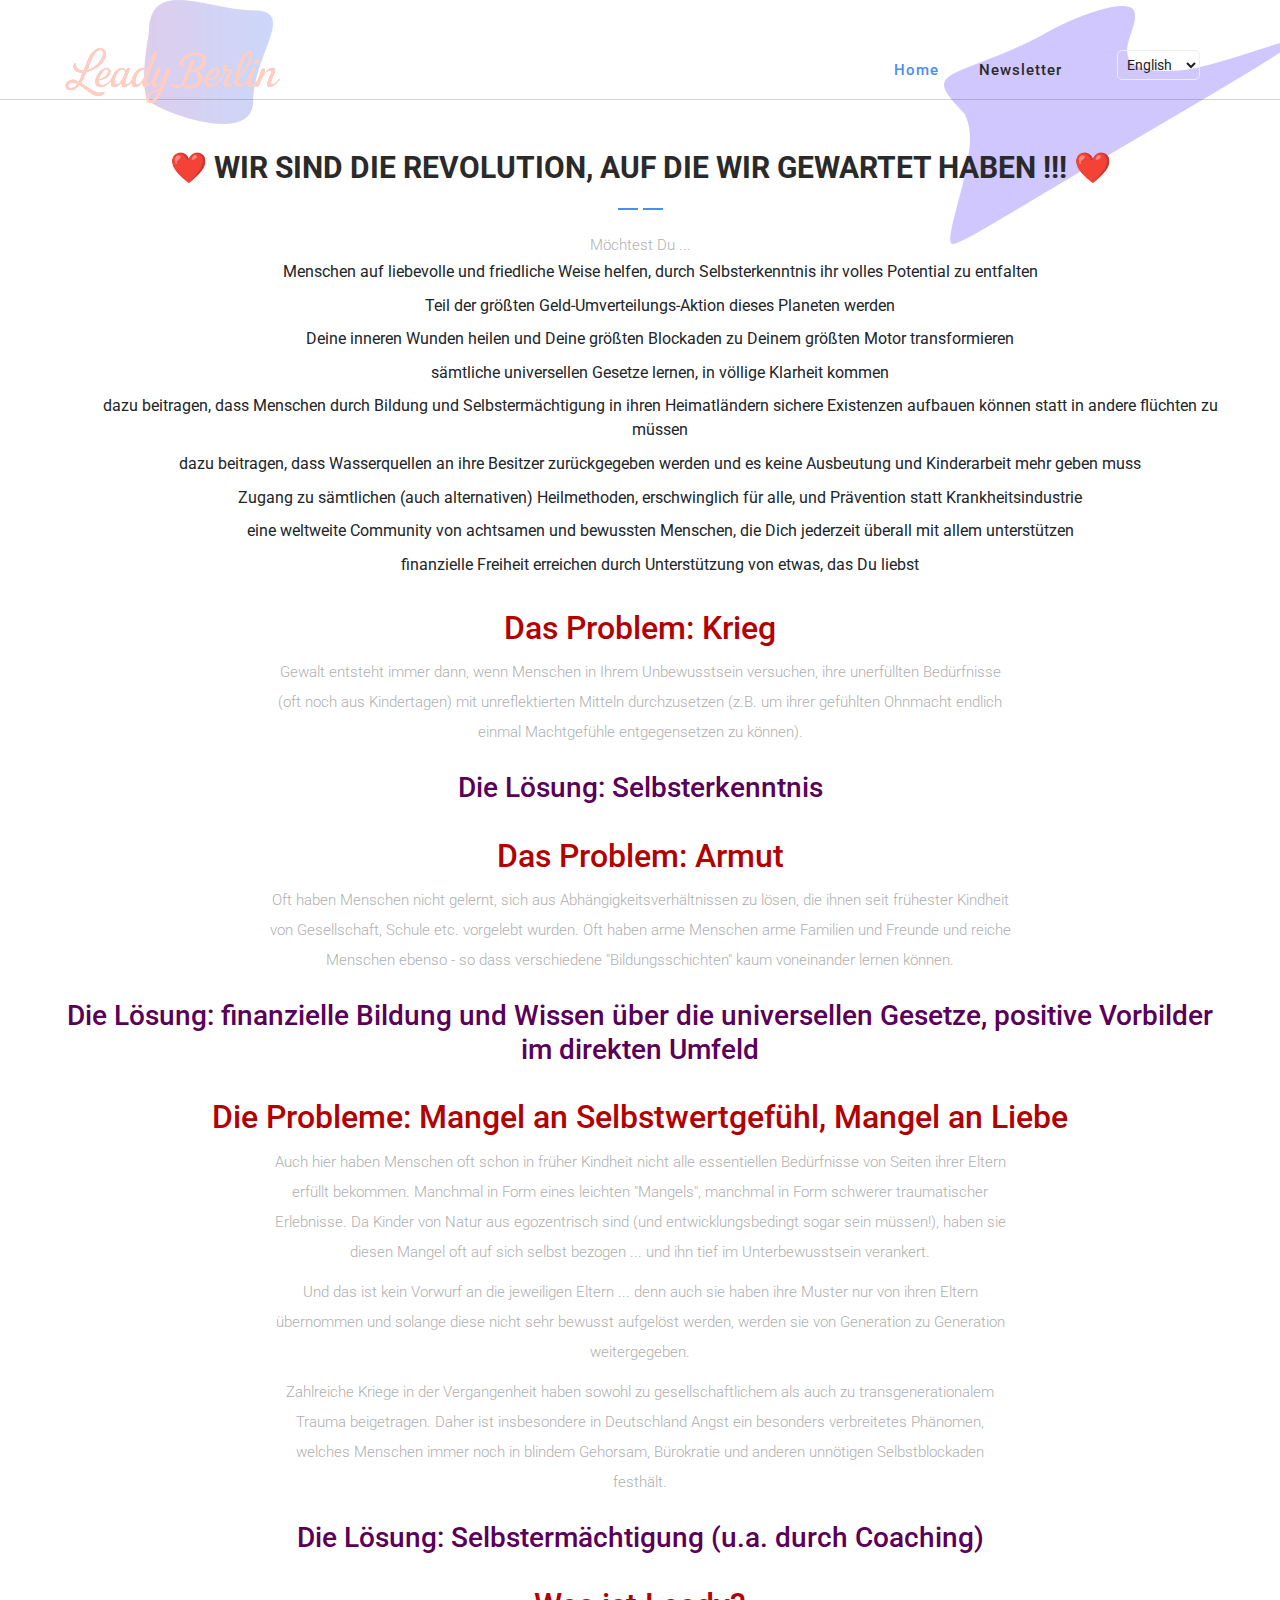
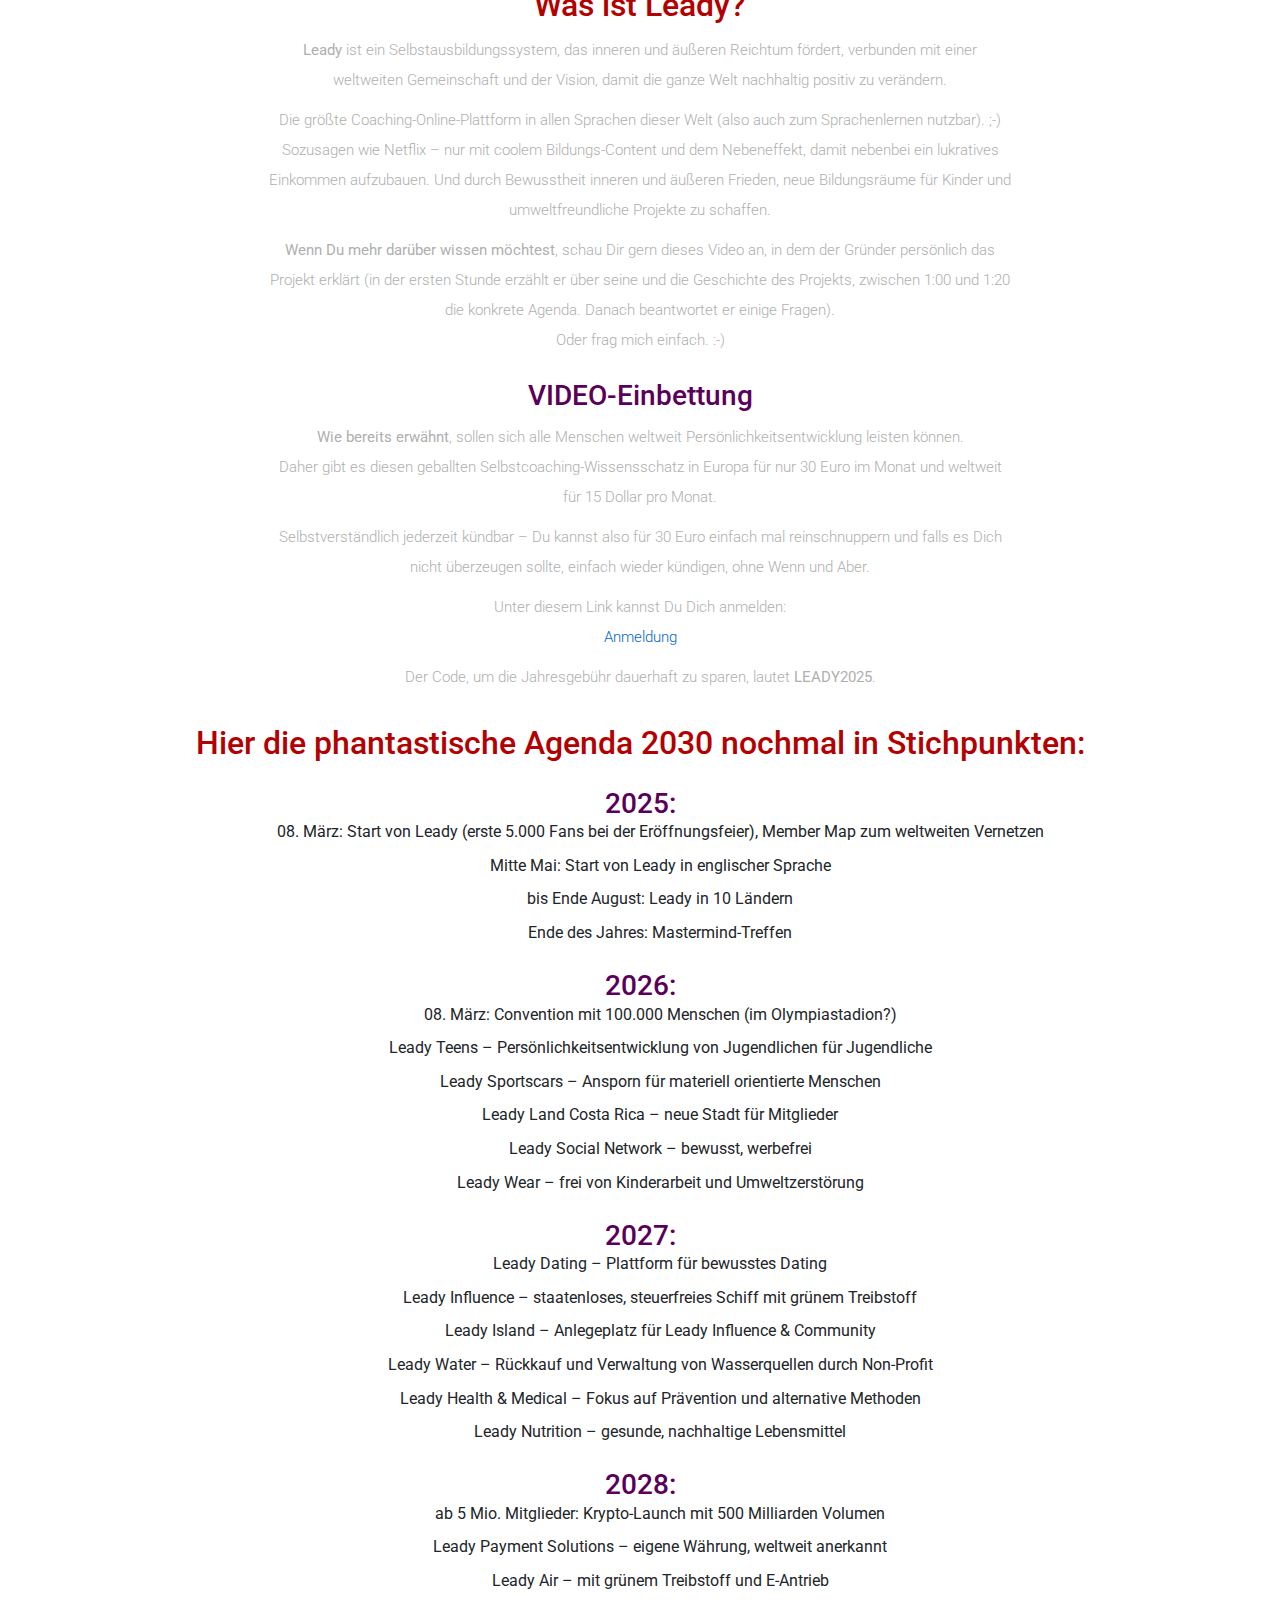
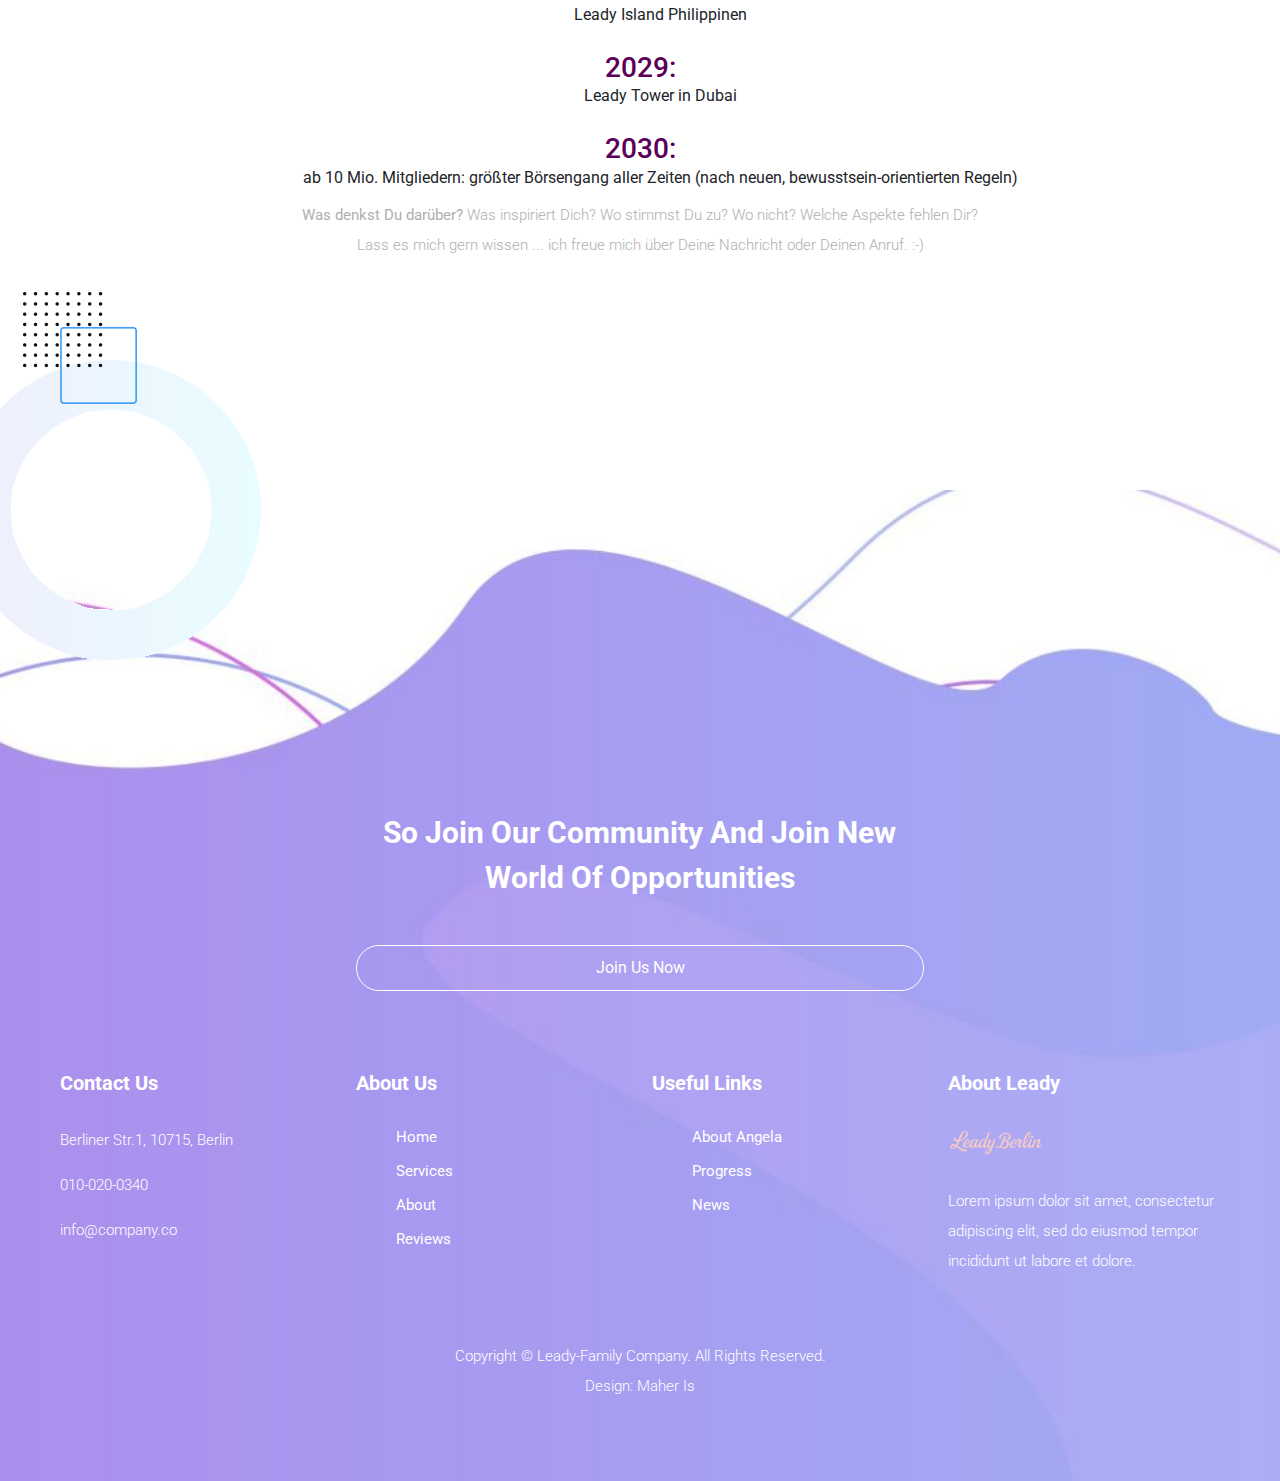
==== aboutus.html @ 4ca780ae "about us page" ====
<!DOCTYPE html>
<html lang="en">

  <head>
    <meta charset="UTF-8">
    <meta name="viewport" content="width=device-width, initial-scale=1, shrink-to-fit=no">
    <meta name="description" content="">
    <meta name="author" content="">
    <link rel="preconnect" href="https://fonts.googleapis.com">
    <link rel="preconnect" href="https://fonts.gstatic.com" crossorigin>
    <link href="https://fonts.googleapis.com/css2?family=Roboto:wght@100;300;400;500;700;900&display=swap" rel="stylesheet">

    <title>Leady - App Landing Page HTML5 Template</title>

    <!-- Bootstrap core CSS -->
    <link href="vendor/bootstrap/css/bootstrap.min.css" rel="stylesheet">

    <!-- Additional CSS Files -->
    <link rel="stylesheet" href="https://use.fontawesome.com/releases/v5.8.1/css/all.css" integrity="sha384-50oBUHEmvpQ+1lW4y57PTFmhCaXp0ML5d60M1M7uH2+nqUivzIebhndOJK28anvf" crossorigin="anonymous">
    <link rel="stylesheet" href="assets/css/templatemo-chain-app-dev.css">
    <link rel="stylesheet" href="assets/css/about.css">
    <link rel="stylesheet" href="assets/css/language-switcher.css">
  </head>

<body>

  <!-- ***** Preloader Start ***** -->
  <div id="js-preloader" class="js-preloader">
    <div class="preloader-inner">
      <span class="dot"></span>
      <div class="dots">
        <span></span>
        <span></span>
        <span></span>
      </div>
    </div>
  </div>
  <!-- ***** Preloader End ***** -->

  <!-- ***** Header Area Start ***** -->
  <header class="header-area header-sticky wow slideInDown" data-wow-duration="0.75s" data-wow-delay="0s">
    <div class="container">
      <div class="row">
        <div class="col-12">
          <nav class="main-nav">
            <!-- ***** Logo Start ***** -->
            <a href="index.html" class="logo">
              <img src="assets/images/leady.png" alt="Leady">
            </a>
            <!-- ***** Logo End ***** -->
            <!-- ***** Menu Start ***** -->
            <ul class="nav">
              <li class="scroll-to-section"><a href="index.html" class="active" data-i18n="nav_home">Home</a></li>
              <li class="scroll-to-section"><a href="#newsletter" data-i18n="nav_newsletter">Newsletter</a></li>
              <li class="language-selector">
                <select onchange="changeLanguage(this.value)" style="background: transparent; border: 1px solid #eee; padding: 5px; border-radius: 5px;">
                  <option value="en">English</option>
                  <option value="de">Deutsch</option>
                </select>
              </li>
            </ul>
            <a class='menu-trigger'>
                <span data-i18n="menu">Menu</span>
            </a>
            <!-- ***** Menu End ***** -->
          </nav>
        </div>
      </div>
    </div>
  </header>
  <!-- ***** Header Area End ***** -->
  

  <div id="aboutLeady" class="services section">
    <div class="container">
      <div class="row">
        <div class="col-lg-12 offset-lg-12">
          <div class="section-heading wow fadeInDown" data-wow-duration="1s" data-wow-delay="0.5s">
            <h4 >❤️ WIR SIND DIE REVOLUTION, AUF DIE WIR GEWARTET HABEN !!! ❤️</h4>
            <img src="assets/images/heading-line-dec.png" alt="">

            <p>Möchtest Du ...</p>
            <ul>
              <li>Menschen auf liebevolle und friedliche Weise helfen, durch Selbsterkenntnis ihr volles Potential zu entfalten</li>
              <li>Teil der größten Geld-Umverteilungs-Aktion dieses Planeten werden</li>
              <li>Deine inneren Wunden heilen und Deine größten Blockaden zu Deinem größten Motor transformieren</li>
              <li>s&auml;mtliche universellen Gesetze lernen, in völlige Klarheit kommen</li>
              <li>dazu beitragen, dass Menschen durch Bildung und Selbstermächtigung in ihren Heimatländern sichere Existenzen aufbauen können statt in andere flüchten zu müssen</li>
              <li>dazu beitragen, dass Wasserquellen an ihre Besitzer zurückgegeben werden und es keine Ausbeutung und Kinderarbeit mehr geben muss</li>
              <li>Zugang zu sämtlichen (auch alternativen) Heilmethoden, erschwinglich für alle, und Prävention statt Krankheitsindustrie</li>
              <li>eine weltweite Community von achtsamen und bewussten Menschen, die Dich jederzeit überall mit allem unterstützen</li>
              <li>finanzielle Freiheit erreichen durch Unterstützung von etwas, das Du liebst</li>
            </ul>

            <h2>Das Problem: Krieg</h2>
            <p>Gewalt entsteht immer dann, wenn Menschen in Ihrem Unbewusstsein versuchen, ihre unerfüllten Bedürfnisse (oft noch aus Kindertagen) mit unreflektierten Mitteln durchzusetzen (z.B. um ihrer gefühlten Ohnmacht endlich einmal Machtgefühle entgegensetzen zu können).</p>

            <h3>Die Lösung: Selbsterkenntnis</h3>

            <h2>Das Problem: Armut</h2>
            <p>Oft haben Menschen nicht gelernt, sich aus Abhängigkeitsverhältnissen zu lösen, die ihnen seit frühester Kindheit von Gesellschaft, Schule etc. vorgelebt wurden. Oft haben arme Menschen arme Familien und Freunde und reiche Menschen ebenso - so dass verschiedene "Bildungsschichten" kaum voneinander lernen können.</p>

            <h3>Die Lösung: finanzielle Bildung und Wissen über die universellen Gesetze, positive Vorbilder im direkten Umfeld</h3>

            <h2>Die Probleme: Mangel an Selbstwertgefühl, Mangel an Liebe</h2>
            <p>Auch hier haben Menschen oft schon in früher Kindheit nicht alle essentiellen Bedürfnisse von Seiten ihrer Eltern erfüllt bekommen. Manchmal in Form eines leichten "Mangels", manchmal in Form schwerer traumatischer Erlebnisse. Da Kinder von Natur aus egozentrisch sind (und entwicklungsbedingt sogar sein müssen!), haben sie diesen Mangel oft auf sich selbst bezogen ... und ihn tief im Unterbewusstsein verankert.</p>
            <p>Und das ist kein Vorwurf an die jeweiligen Eltern ... denn auch sie haben ihre Muster nur von ihren Eltern übernommen und solange diese nicht sehr bewusst aufgelöst werden, werden sie von Generation zu Generation weitergegeben.</p>
            <p>Zahlreiche Kriege in der Vergangenheit haben sowohl zu gesellschaftlichem als auch zu transgenerationalem Trauma beigetragen. Daher ist insbesondere in Deutschland Angst ein besonders verbreitetes Phänomen, welches Menschen immer noch in blindem Gehorsam, Bürokratie und anderen unnötigen Selbstblockaden festhält.</p>

            <h3>Die Lösung: Selbstermächtigung (u.a. durch Coaching)</h3>

            <h2>Was ist Leady?</h2>
            <p><strong>Leady</strong> ist ein Selbstausbildungssystem, das inneren und äußeren Reichtum fördert, verbunden mit einer weltweiten Gemeinschaft und der Vision, damit die ganze Welt nachhaltig positiv zu verändern.</p>
            <p>Die größte Coaching-Online-Plattform in allen Sprachen dieser Welt (also auch zum Sprachenlernen nutzbar). ;-)<br>
              Sozusagen wie Netflix – nur mit coolem Bildungs-Content und dem Nebeneffekt, damit nebenbei ein lukratives Einkommen aufzubauen. Und durch Bewusstheit inneren und äußeren Frieden, neue Bildungsräume für Kinder und umweltfreundliche Projekte zu schaffen.</p>

            <p><strong>Wenn Du mehr darüber wissen möchtest</strong>, schau Dir gern dieses Video an, in dem der Gründer persönlich das Projekt erklärt (in der ersten Stunde erzählt er über seine und die Geschichte des Projekts, zwischen 1:00 und 1:20 die konkrete Agenda. Danach beantwortet er einige Fragen).<br>
              Oder frag mich einfach. :-)</p>

            <h3>VIDEO-Einbettung</h3>

            <p><strong>Wie bereits erwähnt</strong>, sollen sich alle Menschen weltweit Persönlichkeitsentwicklung leisten können.<br>
              Daher gibt es diesen geballten Selbstcoaching-Wissensschatz in Europa für nur 30 Euro im Monat und weltweit für 15 Dollar pro Monat.</p>

            <p>Selbstverständlich jederzeit kündbar – Du kannst also für 30 Euro einfach mal reinschnuppern und falls es Dich nicht überzeugen sollte, einfach wieder kündigen, ohne Wenn und Aber.</p>

            <p>Unter diesem Link kannst Du Dich anmelden:<br>
              <a href="#">Anmeldung</a></p>

            <p>Der Code, um die Jahresgebühr dauerhaft zu sparen, lautet <strong>LEADY2025</strong>.</p>

            <h2>Hier die phantastische Agenda 2030 nochmal in Stichpunkten:</h2>

            <h3>2025:</h3>
            <ul>
              <li>08. März: Start von Leady (erste 5.000 Fans bei der Eröffnungsfeier), Member Map zum weltweiten Vernetzen</li>
              <li>Mitte Mai: Start von Leady in englischer Sprache</li>
              <li>bis Ende August: Leady in 10 Ländern</li>
              <li>Ende des Jahres: Mastermind-Treffen</li>
            </ul>

            <h3>2026:</h3>
            <ul>
              <li>08. März: Convention mit 100.000 Menschen (im Olympiastadion?)</li>
              <li>Leady Teens – Persönlichkeitsentwicklung von Jugendlichen für Jugendliche</li>
              <li>Leady Sportscars – Ansporn für materiell orientierte Menschen</li>
              <li>Leady Land Costa Rica – neue Stadt für Mitglieder</li>
              <li>Leady Social Network – bewusst, werbefrei</li>
              <li>Leady Wear – frei von Kinderarbeit und Umweltzerstörung</li>
            </ul>

            <h3>2027:</h3>
            <ul>
              <li>Leady Dating – Plattform für bewusstes Dating</li>
              <li>Leady Influence – staatenloses, steuerfreies Schiff mit grünem Treibstoff</li>
              <li>Leady Island – Anlegeplatz für Leady Influence & Community</li>
              <li>Leady Water – Rückkauf und Verwaltung von Wasserquellen durch Non-Profit</li>
              <li>Leady Health & Medical – Fokus auf Prävention und alternative Methoden</li>
              <li>Leady Nutrition – gesunde, nachhaltige Lebensmittel</li>
            </ul>

            <h3>2028:</h3>
            <ul>
              <li>ab 5 Mio. Mitglieder: Krypto-Launch mit 500 Milliarden Volumen</li>
              <li>Leady Payment Solutions – eigene Währung, weltweit anerkannt</li>
              <li>Leady Air – mit grünem Treibstoff und E-Antrieb</li>
              <li>Leady Island Philippinen</li>
            </ul>

            <h3>2029:</h3>
            <ul>
              <li>Leady Tower in Dubai</li>
            </ul>

            <h3>2030:</h3>
            <ul>
              <li>ab 10 Mio. Mitgliedern: größter Börsengang aller Zeiten (nach neuen, bewusstsein-orientierten Regeln)</li>
            </ul>

            <p><strong>Was denkst Du darüber?</strong> Was inspiriert Dich? Wo stimmst Du zu? Wo nicht? Welche Aspekte fehlen Dir?<br>
              Lass es mich gern wissen ... ich freue mich über Deine Nachricht oder Deinen Anruf. :-)</p>

          </div>
        </div>
      </div>
    </div>
  </div>



  <footer id="newsletter">
    <div class="container">
      <div class="row">
        <div class="col-lg-8 offset-lg-2">
          <div class="section-heading">
            <h4 data-i18n="join_community">So Join our Community and Join new world of Opportunities</h4>
          </div>
        </div>
        <div class="col-lg-6 offset-lg-3">
          <form id="search" action="#" method="GET">
            <div class="row">
              <div class="col-lg-12 col-sm-6">
                <fieldset>
                  <button type="submit" data-i18n="join_now">Join Us Now</button>
                </fieldset>
              </div>
            </div>
          </form>
        </div>
      </div>
      <div class="row">
        <div class="col-lg-3">
          <div class="footer-widget">
            <h4 data-i18n="contact_us">Contact Us</h4>
            <p>Berliner Str.1, 10715, Berlin</p>
            <p><a href="#">010-020-0340</a></p>
            <p><a href="#">info@company.co</a></p>
          </div>
        </div>
        <div class="col-lg-3">
          <div class="footer-widget">
            <h4 data-i18n="about_us">About Us</h4>
            <ul>
              <li><a href="#" data-i18n="nav_home">Home</a></li>
              <li><a href="#services" data-i18n="nav_services">Services</a></li>
              <li><a href="#aboutLeady" data-i18n="nav_about">About</a></li>
              <li><a href="#clientsReviews" data-i18n="nav_reviews">Reviews</a></li>
            </ul>
          </div>
        </div>
        <div class="col-lg-3">
          <div class="footer-widget">
            <h4 data-i18n="useful_links">Useful Links</h4>
            <ul>
              <li><a href="#">About Angela</a></li>
              <li><a href="#">Progress</a></li>
              <li><a href="#">News</a></li>
            </ul>
          </div>
        </div>
        <div class="col-lg-3">
          <div class="footer-widget">
            <h4 data-i18n="about_leady">About Leady</h4>
            <div class="logo">
              <img src="assets/images/leady.png" alt="">
            </div>
            <p>Lorem ipsum dolor sit amet, consectetur adipiscing elit, sed do eiusmod tempor incididunt ut labore et dolore.</p>
          </div>
        </div>
        <div class="col-lg-12">
          <div class="copyright-text">
            <p><span data-i18n="copyright">Copyright © Leady-Family Company. All Rights Reserved.</span>
          <br><span data-i18n="design_by">Design: </span><a href="https://templatemo.com/" target="_blank" title="css templates">Maher Is</a></p>
          </div>
        </div>
      </div>
    </div>
  </footer>

  <!-- Scripts -->
  <script src="vendor/jquery/jquery.min.js"></script>
  <script src="vendor/bootstrap/js/bootstrap.bundle.min.js"></script>
  <script src="assets/js/owl-carousel.js"></script>
  <script src="assets/js/animation.js"></script>
  <script src="assets/js/imagesloaded.js"></script>
  <script src="assets/js/popup.js"></script>
  <script src="assets/js/custom.js"></script>
  <!-- Language Support Scripts -->
  <script src="assets/js/translations.js"></script>
  <script src="assets/js/language-switcher.js"></script>
</body>
</html>
---- assets/css/templatemo-chain-app-dev.css ----
/*

TemplateMo 570 Chain App Dev

https://templatemo.com/tm-570-chain-app-dev

*/

/* ---------------------------------------------
Table of contents
------------------------------------------------
01. font & reset css
02. reset
03. global styles
04. header
05. banner
06. features
07. testimonials
08. contact
09. footer
10. preloader
11. search
12. portfolio

--------------------------------------------- */
/* 
---------------------------------------------
font & reset css
--------------------------------------------- 
*/
/* 
---------------------------------------------
reset
--------------------------------------------- 
*/
html, body, div, span, applet, object, iframe, h1, h2, h3, h4, h5, h6, p, blockquote, div
pre, a, abbr, acronym, address, big, cite, code, del, dfn, em, font, img, ins, kbd, q,
s, samp, small, strike, strong, sub, sup, tt, var, b, u, i, center, dl, dt, dd, ol, ul, li,
figure, header, nav, section, article, aside, footer, figcaption {
  margin: 0;
  padding: 0;
  border: 0;
  outline: 0;
}

.financial-question {
  color: #ffffff;
  text-shadow: 0px 1px 3px rgba(0, 0, 0, 0.3);
  font-weight: 600;
  font-size: 1.8rem;
  margin: 20px auto;
  max-width: 900px;
  margin-bottom: 30px;
}

.question-left {
  text-align: left;
}

.question-right {
  text-align: right;
}

.center-button {
  display: flex;
  justify-content: center;
  margin-top: 30px; /* optional spacing */
}

.youtube-holder {
  position: relative;
  padding-bottom: 56.25%; /* 16:9 aspect ratio */
  padding-top: 25px;
  height: 0;
  overflow: hidden;
}

.youtube-holder iframe {
  position: absolute;
  top: 0;
  left: 0;
  width: 100%;
  height: 100%;
  border: 0;
}


/* clear fix */
.grid:after {
  content: '';
  display: block;
  clear: both;
}

/* ---- .grid-item ---- */

.grid-sizer,
.grid-item {
  width: 50%;
}

.grid-item {
  float: left;
}

.grid-item img {
  display: block;
  max-width: 100%;
}

.clearfix:after {
  content: ".";
  display: block;
  clear: both;
  visibility: hidden;
  line-height: 0;
  height: 0;
}

.clearfix {
  display: inline-block;
}

html[xmlns] .clearfix {
  display: block;
}

* html .clearfix {
  height: 1%;
}

ul, li {
  padding: 0;
  margin: 0;
  list-style: none;
}

header, nav, section, article, aside, footer, hgroup {
  display: block;
}

* {
  box-sizing: border-box;
}

html, body {
  font-family: 'Roboto', sans-serif;
  font-weight: 400;
  background-color: #fff;
  -ms-text-size-adjust: 100%;
  -webkit-font-smoothing: antialiased;
  -moz-osx-font-smoothing: grayscale;
}

a {
  text-decoration: none !important;
}

h1, h2, h3, h4, h5, h6 {
  margin-top: 0px;
  margin-bottom: 0px;
}

ul {
  margin-bottom: 0px;
}

p {
  font-size: 15px;
  line-height: 30px;
  font-weight: 300;
  color: #afafaf;
}

img {
  width: 100%;
  overflow: hidden;
}

/* 
---------------------------------------------
global styles
--------------------------------------------- 
*/
html,
body {
  background: #fff;
  font-family: 'Roboto', sans-serif;
}

::selection {
  background: #4b8ef1;
  color: #fff !important;
}

::-moz-selection {
  background: #4b8ef1;
  color: #fff !important;
}

@media (max-width: 991px) {
  html, body {
    overflow-x: hidden;
  }
  .mobile-top-fix {
    margin-top: 30px;
    margin-bottom: 0px;
  }
  .mobile-bottom-fix {
    margin-bottom: 30px;
  }
  .mobile-bottom-fix-big {
    margin-bottom: 60px;
  }
}

.section-heading {
  position: relative;
  z-index: 2;
}

.section-heading h4 {
  color: #2a2a2a;
  font-size: 30px;
  font-weight: 700;
  text-transform: capitalize;
  margin-bottom: 10px;
}

.section-heading h4 em {
  font-style: normal;
  color: #4b8ef1;
}

.section-heading img {
  width: 45px;
  height: 2px;
}

.section-heading p {
  margin-top: 10px;
}

.show-up {
  position: relative;
  z-index: 2;
}

.white-button a {
  display: inline-block !important;
  padding: 10px 20px !important;
  color: #4b8ef1 !important;
  text-transform: capitalize;
  font-size: 15px;
  background-color: #fff;
  border-radius: 23px;
  font-weight: 500 !important;
  letter-spacing: 0.3px !important;
  transition: all .5s;
}

.white-button a i {
  margin-left: 5px;
  font-size: 18px;
}

.white-button a:hover {
  background-color: #4b8ef1;
  color: #fff !important;
}

.text-button a {
  font-size: 15px;
}

.text-button a i {
  margin-left: 5px;
  font-size: 14px;
  transition: all .3s;
}

.text-button a:hover i {
  margin-left: 8px;
}

.gradient-button a {
  display: inline-block !important;
  padding: 10px 20px !important;
  color: #fff !important;
  text-transform: capitalize;
  font-size: 15px;
  background: rgb(19,175,240);
  background: linear-gradient(105deg, rgba(91,104,235,1) 0%, rgba(40,225,253,1) 100%);
  border-radius: 23px;
  font-weight: 500 !important;
  letter-spacing: 0.3px !important;
  transition: all .5s;
}

.gradient-button a:hover {
  color: #fff !important;
  background: rgb(19,175,240);
  background: linear-gradient(105deg, rgba(91,104,235,1) 0%, rgba(40,225,253,1) 100%);
}

.border-button a {
  display: inline-block !important;
  padding: 10px 20px !important;
  color: #4b8ef1 !important;
  border: 1px solid #4b8ef1;
  text-transform: capitalize;
  font-size: 15px;
  display: inline-block;
  background-color: #fff;
  border-radius: 23px;
  font-weight: 500 !important;
  letter-spacing: 0.3px !important;
  transition: all .5s;
}

.border-button a:hover {
  background-color: #4b8ef1;
  color: #fff !important;
}


/* 
---------------------------------------------
header
--------------------------------------------- 
*/

.background-header {
  background-color: #fff !important;
  height: 80px!important;
  border-bottom: none !important;
  position: fixed!important;
  top: 0px;
  left: 0px;
  right: 0px;
  box-shadow: 0px 5px 8px rgba(0,0,0,0.03);
}

.background-header .logo,
.background-header .main-nav .nav li a {
  color: #fff;
}

.background-header .main-nav .nav li:hover a {
  color: #4b8ef1;
}

.background-header .nav li a.active {
  position: relative;
  color: #fff;
}

.background-header .nav li a.active:after {
  position: absolute;
  width: 100%;
  height: 1px;
  background-color: #4b8ef1;
  content: '';
  left: 50%;
  bottom: -20px;
  transform: translateX(-50%);
}

.background-header .nav li:last-child a.active:after {
  background-color: transparent;
}

.header-area {
  background-color: transparent;
  border-bottom: 1px solid rgba(42,42,42,0.2);
  position: absolute;
  left: 0px;
  right: 0px;
  z-index: 100;
  height: 100px;
  -webkit-transition: all .5s ease 0s;
  -moz-transition: all .5s ease 0s;
  -o-transition: all .5s ease 0s;
  transition: all .5s ease 0s;
}

.header-area .main-nav {
  min-height: 80px;
  background: transparent;
}

.header-area .main-nav .logo {
  float: left;
  -webkit-transition: all 0.3s ease 0s;
  -moz-transition: all 0.3s ease 0s;
  -o-transition: all 0.3s ease 0s;
  transition: all 0.3s ease 0s;
}

.header-area .main-nav .logo {
    line-height: 100px;
    float: left;
    -webkit-transition: all 0.3s ease 0s;
    -moz-transition: all 0.3s ease 0s;
    -o-transition: all 0.3s ease 0s;
    transition: all 0.3s ease 0s;
}

.background-header .main-nav .logo {
  line-height: 80px;
}

.background-header .main-nav .nav {
  margin-top: 20px !important;
}

.header-area .main-nav .nav {
  float: right;
  margin-top: 30px;
  margin-right: 0px;
  background-color: transparent;
  -webkit-transition: all 0.3s ease 0s;
  -moz-transition: all 0.3s ease 0s;
  -o-transition: all 0.3s ease 0s;
  transition: all 0.3s ease 0s;
  position: relative;
  z-index: 999;
}

.header-area .main-nav .nav li {
  padding-left: 20px;
  padding-right: 20px;
}

.header-area .main-nav .nav li:nth-child(6) {
  padding-right: 0px;
  padding-left: 40px;
}

.header-area .main-nav .nav li:last-child a ,
.background-header .main-nav .nav li:last-child a,
.header-area .main-nav .nav li:nth-child(6) a ,
.background-header .main-nav .nav li:nth-child(6) a {
  padding: 0px 20px !important;
  font-weight: 400;
}

.header-area .main-nav .nav li:last-child a:hover ,
.background-header .main-nav .nav li:last-child a:hover,
.header-area .main-nav .nav li:nth-child(6) a:hover ,
.background-header .main-nav .nav li:nth-child(6) a:hover {
  color: #fff !important;
}

.header-area .main-nav .nav li a {
  display: block;
  font-weight: 500;
  font-size: 15px;
  color: #2a2a2a;
  text-transform: capitalize;
  -webkit-transition: all 0.3s ease 0s;
  -moz-transition: all 0.3s ease 0s;
  -o-transition: all 0.3s ease 0s;
  transition: all 0.3s ease 0s;
  height: 40px;
  line-height: 40px;
  border: transparent;
  letter-spacing: 1px;
}

.header-area .main-nav .nav li:hover a,
.header-area .main-nav .nav li a.active {
  color: #4b8ef1!important;
}

.header-area .main-nav .nav li:last-child a.active {
  color: #fff !important;
}

.background-header .main-nav .nav li:hover a,
.background-header .main-nav .nav li a.active {
  color: #4b8ef1!important;
  opacity: 1;
}

.header-area .main-nav .nav li.submenu {
  position: relative;
  padding-right: 30px;
}

.header-area .main-nav .nav li.submenu:after {
  font-family: FontAwesome;
  content: "\f107";
  font-size: 12px;
  color: #2a2a2a;
  position: absolute;
  right: 18px;
  top: 12px;
}

.background-header .main-nav .nav li.submenu:after {
  color: #2a2a2a;
}

.header-area .main-nav .nav li.submenu ul {
  position: absolute;
  width: 200px;
  box-shadow: 0 2px 28px 0 rgba(0, 0, 0, 0.06);
  overflow: hidden;
  top: 50px;
  opacity: 0;
  transform: translateY(+2em);
  visibility: hidden;
  z-index: -1;
  transition: all 0.3s ease-in-out 0s, visibility 0s linear 0.3s, z-index 0s linear 0.01s;
}

.header-area .main-nav .nav li.submenu ul li {
  margin-left: 0px;
  padding-left: 0px;
  padding-right: 0px;
}

.header-area .main-nav .nav li.submenu ul li a {
  opacity: 1;
  display: block;
  background: #f7f7f7;
  color: #2a2a2a!important;
  padding-left: 20px;
  height: 40px;
  line-height: 40px;
  -webkit-transition: all 0.3s ease 0s;
  -moz-transition: all 0.3s ease 0s;
  -o-transition: all 0.3s ease 0s;
  transition: all 0.3s ease 0s;
  position: relative;
  font-size: 13px;
  font-weight: 400;
  border-bottom: 1px solid #eee;
}

.header-area .main-nav .nav li.submenu ul li a:hover {
  background: #fff;
  color: #4b8ef1!important;
  padding-left: 25px;
}

.header-area .main-nav .nav li.submenu ul li a:hover:before {
  width: 3px;
}

.header-area .main-nav .nav li.submenu:hover ul {
  visibility: visible;
  opacity: 1;
  z-index: 1;
  transform: translateY(0%);
  transition-delay: 0s, 0s, 0.3s;
}

.header-area .main-nav .menu-trigger {
  cursor: pointer;
  display: block;
  position: absolute;
  top: 33px;
  width: 32px;
  height: 40px;
  text-indent: -9999em;
  z-index: 99;
  right: 40px;
  display: none;
}

.background-header .main-nav .menu-trigger {
  top: 23px;
}

.header-area .main-nav .menu-trigger span,
.header-area .main-nav .menu-trigger span:before,
.header-area .main-nav .menu-trigger span:after {
  -moz-transition: all 0.4s;
  -o-transition: all 0.4s;
  -webkit-transition: all 0.4s;
  transition: all 0.4s;
  background-color: #2a2a2a;
  display: block;
  position: absolute;
  width: 30px;
  height: 2px;
  left: 0;
}

.background-header .main-nav .menu-trigger span,
.background-header .main-nav .menu-trigger span:before,
.background-header .main-nav .menu-trigger span:after {
  background-color: #2a2a2a;
}

.header-area .main-nav .menu-trigger span:before,
.header-area .main-nav .menu-trigger span:after {
  -moz-transition: all 0.4s;
  -o-transition: all 0.4s;
  -webkit-transition: all 0.4s;
  transition: all 0.4s;
  background-color: #2a2a2a;
  display: block;
  position: absolute;
  width: 30px;
  height: 2px;
  left: 0;
  width: 75%;
}

.background-header .main-nav .menu-trigger span:before,
.background-header .main-nav .menu-trigger span:after {
  background-color: #2a2a2a;
}

.header-area .main-nav .menu-trigger span:before,
.header-area .main-nav .menu-trigger span:after {
  content: "";
}

.header-area .main-nav .menu-trigger span {
  top: 16px;
}

.header-area .main-nav .menu-trigger span:before {
  -moz-transform-origin: 33% 100%;
  -ms-transform-origin: 33% 100%;
  -webkit-transform-origin: 33% 100%;
  transform-origin: 33% 100%;
  top: -10px;
  z-index: 10;
}

.header-area .main-nav .menu-trigger span:after {
  -moz-transform-origin: 33% 0;
  -ms-transform-origin: 33% 0;
  -webkit-transform-origin: 33% 0;
  transform-origin: 33% 0;
  top: 10px;
}

.header-area .main-nav .menu-trigger.active span,
.header-area .main-nav .menu-trigger.active span:before,
.header-area .main-nav .menu-trigger.active span:after {
  background-color: transparent;
  width: 100%;
}

.header-area .main-nav .menu-trigger.active span:before {
  -moz-transform: translateY(6px) translateX(1px) rotate(45deg);
  -ms-transform: translateY(6px) translateX(1px) rotate(45deg);
  -webkit-transform: translateY(6px) translateX(1px) rotate(45deg);
  transform: translateY(6px) translateX(1px) rotate(45deg);
  background-color: #2a2a2a;
}

.background-header .main-nav .menu-trigger.active span:before {
  background-color: #2a2a2a;
}

.header-area .main-nav .menu-trigger.active span:after {
  -moz-transform: translateY(-6px) translateX(1px) rotate(-45deg);
  -ms-transform: translateY(-6px) translateX(1px) rotate(-45deg);
  -webkit-transform: translateY(-6px) translateX(1px) rotate(-45deg);
  transform: translateY(-6px) translateX(1px) rotate(-45deg);
  background-color: #2a2a2a;
}

.background-header .main-nav .menu-trigger.active span:after {
  background-color: #2a2a2a;
}

.header-area.header-sticky {
  min-height: 80px;
}

.header-area .nav {
  margin-top: 30px;
}

.header-area.header-sticky .nav li a.active {
  color: #4b8ef1;
}

@media (max-width: 1200px) {
  .header-area .main-nav .nav li {
    padding-left: 12px;
    padding-right: 12px;
  }
  .header-area .main-nav:before {
    display: none;
  }
}

@media (max-width: 992px) {
  .header-area .main-nav .nav li:last-child  ,
  .background-header .main-nav .nav li:last-child {
    color: #069;
  }
  .header-area .main-nav .nav li:nth-child(6),
  .background-header .main-nav .nav li:nth-child(6) {
    padding-right: 0px;
  }
  .background-header .nav li a.active:after {
    display: none;
  }
}

@media (max-width: 767px) {
  .pre-header ul.info li:last-child,
  .pre-header ul.info li:nth-child(6) {
    display: none!important;
  }
  .background-header .main-nav .nav {
    margin-top: 80px !important;
  }
  .header-area .main-nav .logo {
    color: #1e1e1e;
  }
  .header-area.header-sticky .nav li a:hover,
  .header-area.header-sticky .nav li a.active {
    color: #4b8ef1!important;
    opacity: 1;
  }
  .header-area.header-sticky .nav li.search-icon a {
    width: 100%;
  }
  .header-area {
    background-color: #fff;
    padding: 0px 15px;
    height: 100px;
    box-shadow: none;
    text-align: center;
    box-shadow: 0px 5px 8px rgba(0,0,0,0.03);
  }
  .header-area .container {
    padding: 0px;
  }
  .header-area .logo {
    margin-left: 30px;
  }
  .header-area .menu-trigger {
    display: block !important;
  }
  .header-area .main-nav {
    overflow: hidden;
  }
  .header-area .main-nav .nav {
    float: none;
    width: 100%;
    display: none;
    -webkit-transition: all 0s ease 0s;
    -moz-transition: all 0s ease 0s;
    -o-transition: all 0s ease 0s;
    transition: all 0s ease 0s;
    margin-left: 0px;
  }
  .background-header .nav {
    margin-top: 80px;
  }
  .header-area .main-nav .nav li:first-child {
    border-top: 1px solid #eee;
  }
  .header-area.header-sticky .nav {
    margin-top: 100px;
  }
  .header-area .main-nav .nav li {
    width: 100%;
    background: #fff;
    border-bottom: 1px solid #e7e7e7;
    padding-left: 0px !important;
    padding-right: 0px !important;
  }
  .header-area .main-nav .nav li a {
    height: 50px !important;
    line-height: 50px !important;
    padding: 0px !important;
    border: none !important;
    background: #f7f7f7 !important;
    color: #191a20 !important;
  }
  .header-area .main-nav .nav li a:hover {
    background: #eee !important;
    color: #4b8ef1!important;
  }
  .header-area .main-nav .nav li.submenu ul {
    position: relative;
    visibility: inherit;
    opacity: 1;
    z-index: 1;
    transform: translateY(0%);
    transition-delay: 0s, 0s, 0.3s;
    top: 0px;
    width: 100%;
    box-shadow: none;
    height: 0px;
  }
  .header-area .main-nav .nav li.submenu ul li a {
    font-size: 12px;
    font-weight: 400;
  }
  .header-area .main-nav .nav li.submenu ul li a:hover:before {
    width: 0px;
  }
  .header-area .main-nav .nav li.submenu ul.active {
    height: auto !important;
  }
  .header-area .main-nav .nav li.submenu:after {
    color: #3B566E;
    right: 25px;
    font-size: 14px;
    top: 15px;
  }
  .header-area .main-nav .nav li.submenu:hover ul, .header-area .main-nav .nav li.submenu:focus ul {
    height: 0px;
  }
}

@media (min-width: 767px) {
  .header-area .main-nav .nav {
    display: flex !important;
  }
}

/* 
---------------------------------------------
preloader
--------------------------------------------- 
*/

.js-preloader {
    position: fixed;
    top: 0;
    left: 0;
    right: 0;
    bottom: 0;
    background-color: #fff;
    display: -webkit-box;
    display: flex;
    -webkit-box-align: center;
    align-items: center;
    -webkit-box-pack: center;
    justify-content: center;
    opacity: 1;
    visibility: visible;
    z-index: 9999;
    -webkit-transition: opacity 0.25s ease;
    transition: opacity 0.25s ease;
}

.js-preloader.loaded {
    opacity: 0;
    visibility: hidden;
    pointer-events: none;
}

@-webkit-keyframes dot {
    50% {
        -webkit-transform: translateX(96px);
        transform: translateX(96px);
    }
}

@keyframes dot {
    50% {
        -webkit-transform: translateX(96px);
        transform: translateX(96px);
    }
}

@-webkit-keyframes dots {
    50% {
        -webkit-transform: translateX(-31px);
        transform: translateX(-31px);
    }
}

@keyframes dots {
    50% {
        -webkit-transform: translateX(-31px);
        transform: translateX(-31px);
    }
}

.preloader-inner {
    position: relative;
    width: 142px;
    height: 40px;
    background: #fff;
}

.preloader-inner .dot {
    position: absolute;
    width: 16px;
    height: 16px;
    top: 12px;
    left: 15px;
    background: #4b8ef1;
    border-radius: 50%;
    -webkit-transform: translateX(0);
    transform: translateX(0);
    -webkit-animation: dot 2.8s infinite;
    animation: dot 2.8s infinite;
}

.preloader-inner .dots {
    -webkit-transform: translateX(0);
    transform: translateX(0);
    margin-top: 12px;
    margin-left: 31px;
    -webkit-animation: dots 2.8s infinite;
    animation: dots 2.8s infinite;
}

.preloader-inner .dots span {
    display: block;
    float: left;
    width: 16px;
    height: 16px;
    margin-left: 16px;
    background: #4b8ef1;
    border-radius: 50%;
}



/* 
---------------------------------------------
Banner Style
--------------------------------------------- 
*/

.main-banner {
  background-repeat: no-repeat;
  background-position: center center;
  background-size: cover;
  padding: 250px 120px 150px 120px;
  position: relative;
  overflow: hidden;
}

.main-banner:after {
  content: '';
  background-image: url(../images/footer-bg.png);
  background-repeat: no-repeat;
  background-size: cover;
  position: absolute;
  left: 0px;
  top: 0px;
  width: 100%;
  height: 100%;
  z-index: 1;
}

.main-banner .left-content {
  margin-right: 15px;
}

.main-banner .left-content h2 {
  z-index: 2;
  position: relative;
  font-weight: 700;
  line-height: 70px;
  font-size: 50px;
  margin-bottom: 20px;
}

.main-banner .left-content p {
  margin-bottom: 45px;
  color: #2a2a2a;
  font-weight: 400;
}

.main-banner .left-content .first-button {
  margin-right: 15px;
}

.main-banner .left-content .white-button {
  display: inline-block;
}

.main-banner .right-image {
  text-align: center;
  position: relative;
  z-index: 20;
}

.main-banner .right-image img {
  max-width: 710px;
}

.main-banner .left-content .white-button a {
  background-color: #4b8ef1;
  color: #fff !important;
}

/* 
---------------------------------------------
Services Style
--------------------------------------------- 
*/

.services {
  padding-top: 130px;
  position: relative;
}

.services  .section-heading p {
  margin-top: 10px;
  margin-left: 18%;
  margin-right: 18%;
}

.services .container-fluid {
  padding-left: 65px;
  padding-right: 65px;
}

.services:after {
  content: '';
  background-image: url(../images/services-left-dec.png);
  background-repeat: no-repeat;
  position: absolute;
  left: 0;
  bottom: -300px;
  width: 261px;
  height: 368px;
  z-index: 0;
}

.services:before {
  content: '';
  background-image: url(../images/services-right-dec.png);
  background-repeat: no-repeat;
  position: absolute;
  right: 0;
  top: 0;
  width: 1136px;
  height: 244px;
  z-index: 0;
}

.services .section-heading {
  text-align: center;
  margin-bottom: 80px;
}

.services .section-heading .line-dec {
  margin: 0 auto;
}

.service-item {
  position: relative;
  z-index: 1;
  padding: 30px;
  box-shadow: 0px 0px 15px rgba(0,0,0,0.1);
  background-color: #fff;
  border-radius: 10px;
  border-top-right-radius: 50px;
  transition: all .3s;
}

.service-item .icon {
  margin-left: 0px;
  margin-bottom: 30px;
  background-repeat: no-repeat;
  width: 50px;
  height: 50px;
  transition: all .3s;
}

.service-item h4 {
  transition: all .3s;
  font-size: 20px;
  font-weight: 700;
  margin-bottom: 15px;
}

.service-item p {
  transition: all .3s;
  font-size: 15px;
  margin-bottom: 20px;
}

.service-item:hover h4,
.service-item:hover p,
.service-item:hover .text-button a {
  color: #fff;
}

.first-service .icon {
  background-image: url(../images/service-icon-01.png);
}

.first-service:hover .icon {
  background-image: url(../images/service-icon-hover-01.png);
}

.second-service .icon {
  background-image: url(../images/service-icon-02.png);
}

.second-service:hover .icon {
  background-image: url(../images/service-icon-hover-02.png);
}


.third-service .icon {
  background-image: url(../images/service-icon-03.png);
}

.third-service:hover .icon {
  background-image: url(../images/service-icon-hover-03.png);
}

.fourth-service .icon {
  background-image: url(../images/service-icon-04.png);
}

.fourth-service:hover .icon {
  background-image: url(../images/service-icon-hover-04.png);
}

.service-item:hover {
  background-image: url(../images/service-bg.jpg);
  background-position: right top;
  background-repeat: no-repeat;
  background-size: cover;
}



/*
---------------------------------------------
About Us
---------------------------------------------
*/

.about-us {
  padding-top: 130px;
  position: relative;
}

.about-us .section-heading {
  margin-bottom: 45px;
}

.about-us .section-heading,
.about-us .box-item,
.about-us p,
.about-us .box-item .gradient-button,
.about-us .box-item span {
  position: relative;
  z-index: 1;
}

.about-us .box-item {
  box-shadow: 0px 0px 15px rgba(0,0,0,0.07);
  padding: 10px 30px;
  background-color: #fff;
  border-radius: 40px;
  margin-bottom: 30px;
}

.about-us .box-item h4 a {
  font-size: 20px;
  font-weight: 700;
  margin-top: 8px;
  color: #2a2a2a;
  transition: all .3s;
}

.about-us .box-item p {
  margin-bottom: 0px;
}

.about-us .box-item:hover h4 a {
  color: #4b8ef1;
}

.about-us .gradient-button {
  margin-top: 30px;
  margin-bottom: 10px;
}

.about-us span {
  font-size: 14px;
  color: #7a7a7a;
}

.about-us .right-image {
  position: relative;
  z-index: 1;
}

.about-us:after {
  background-image: url(../images/about-bg.jpg);
  width: 777px;
  height: 1132px;
  content: '';
  position: absolute;
  background-repeat: no-repeat;
  right: 0;
  top: 50%;
  transform: translateY(-50%);
  z-index: 0;
}



/* 
---------------------------------------------
The Clients
---------------------------------------------
*/

.the-clients {
  margin-top: 130px;
}

.the-clients  .section-heading {
  text-align: center;
  margin-bottom: 80px;
}

.the-clients  .section-heading p {
  margin-top: 10px;
  margin-left: 18%;
  margin-right: 18%;
}

.the-clients .naccs {
  position: relative;
}

.menu .thumb h4 {
  margin-bottom: 0px;
  font-size: 20px;
  color: #2a2a2a;
}

.menu .thumb span.date {
  display: inline-block;
  margin-top: 0px;
  color: #afafaf;
}

.menu .thumb span.category,
.menu .thumb span.rating {
  font-weight: 700;
  color: #afafaf;
}

.menu .thumb i {
  color: #afafaf;
}

.the-clients .naccs .menu div {
  color: #fff;
  font-size: 15px;
  margin-bottom: 15px;
  margin-top: 15px;
  text-align: left;
  padding: 0px 15px;
  cursor: pointer;
  position: relative;
  transition: 1s all cubic-bezier(0.075, 0.82, 0.165, 1);
}

.the-clients .naccs .menu div.active h4,
.the-clients .naccs .menu div.active i,
.the-clients .naccs .menu div.active span.rating,
.the-clients .naccs .menu div.active .thumb {
  color: #4b8ef1;
}

.the-clients ul.nacc {
  position: relative;
  min-height: 100%;
  list-style: none;
  margin: 0;
  padding: 0;
  transition: 0.5s all cubic-bezier(0.075, 0.82, 0.165, 1);
}

.the-clients ul.nacc li {
  opacity: 0;
  transform: translateX(-50px);
  position: absolute;
  list-style: none;
  transition: 1s all cubic-bezier(0.075, 0.82, 0.165, 1);
}

.the-clients ul.nacc li.active {
  transition-delay: 0.3s;
  position: relative;
  z-index: 2;
  opacity: 1;
  transform: translateX(0px);
}

.the-clients ul.nacc li {
  width: 100%;
}

.the-clients .nacc .thumb .client-content img {
  width: 76px;
  height: 62px;
}

.the-clients .nacc .thumb .client-content {
  padding: 60px 30px;
  background-image: url(../images/client-bg.png);
  background-size: cover;
  border-radius: 50px;
  width: 100%;
  height: auto;
  background-repeat: no-repeat;
}

.the-clients .nacc .thumb .client-content p {
  color: #fff;
  font-weight: 500;
  font-size: 16px;
  font-style: italic;
  margin-top: 30px;
}

.the-clients .nacc .thumb .down-content {
  margin-top: 30px;
}

.the-clients .nacc .thumb .down-content img {
  width: 170px;
  height: 170px;
  border-radius: 50%;
  display: inline;
}

.the-clients .nacc .thumb .down-content .right-content {
  display: inline-block;
  margin-left: 20px;
}

.the-clients .nacc .thumb .down-content .right-content h4 {
  font-size: 20px;
  font-weight: 700;
  margin-bottom: 15px;
}

.the-clients .nacc .thumb .down-content .right-content span {
  color: #2a2a2a;
}


/* 
---------------------------------------------
The Clients
---------------------------------------------
*/

.pricing-tables {
  padding-top: 130px;
}

.pricing-tables  .section-heading {
  text-align: center;
  margin-bottom: 80px;
}

.pricing-tables  .section-heading p {
  margin-top: 10px;
  margin-left: 18%;
  margin-right: 18%;
}

.pricing-item-regular {
  margin-top: 30px;
  box-shadow: 0px 0px 15px rgba(0,0,0,0.07);
  border-radius: 50px;
  padding: 90px 30px;
  text-align: center;
  position: relative;
  z-index: 1;
  overflow: hidden;
}

.pricing-item-regular:before {
  position: absolute;
  top: 0;
  left: 0;
  background-image: url(../images/regular-table-top.png);
  z-index: 0;
  content: '';
  width: 274px;
  height: 221px;
}

.pricing-item-regular:after {
  position: absolute;
  bottom: 0;
  right: 0;
  background-image: url(../images/regular-table-bottom.png);
  z-index: 0;
  content: '';
  width: 370px;
  height: 171px;
}

.pricing-item-regular span.price {
  font-size: 40px;
  color: #fff;
  position: absolute;
  font-weight: 700;
  z-index: 1;
  left: 30px;
  top: 30px;
}

.pricing-item-regular h4 {
  font-size: 20px;
  font-weight: 700;
  margin-bottom: 30px;
}

.pricing-item-regular .icon img {
  width: 120px;
  height: 106px;
  margin-bottom: 30px;
}

.pricing-item-regular ul li {
  color: #4b8ef1;
  font-size: 15px;
  margin-bottom: 15px;
}

.pricing-item-regular ul li:last-child {
  margin-bottom: 0px;
}

.pricing-item-regular ul li.non-function {
  color: #afafaf;
  text-decoration: line-through;
}

.pricing-item-regular .border-button {
  position: relative;
  z-index: 1;
  margin-top: 40px;
}

.pricing-item-pro {
  box-shadow: 0px 0px 15px rgba(0,0,0,0.07);
  border-radius: 50px;
  padding: 120px 30px;
  text-align: center;
  position: relative;
  z-index: 1;
  overflow: hidden;
}

.pricing-item-pro:before {
  position: absolute;
  top: 0;
  left: 0;
  background-image: url(../images/pro-table-top.png);
  z-index: 0;
  content: '';
  width: 281px;
  height: 251px;
}

.pricing-item-pro:after {
  position: absolute;
  bottom: 0;
  right: 0;
  background-repeat: no-repeat;
  background-size: cover;
  background-image: url(../images/pro-table-bottom.png);
  z-index: 0;
  content: '';
  width: 100%;
  height: 201px;
}

.pricing-item-pro span.price {
  font-size: 40px;
  color: #fff;
  position: absolute;
  font-weight: 700;
  z-index: 1;
  left: 30px;
  top: 30px;
}

.pricing-item-pro h4 {
  font-size: 20px;
  font-weight: 700;
  margin-bottom: 30px;
}

.pricing-item-pro .icon img {
  width: 120px;
  height: 106px;
  margin-bottom: 30px;
}

.pricing-item-pro ul li {
  color: #4b8ef1;
  font-size: 15px;
  margin-bottom: 15px;
}

.pricing-item-pro ul li:last-child {
  margin-bottom: 0px;
}

.pricing-item-pro ul li.non-function {
  color: #afafaf;
  text-decoration: line-through;
}

.pricing-item-pro .border-button {
  position: relative;
  z-index: 1;
  margin-top: 40px;
}




/* 
---------------------------------------------
Free Quote
--------------------------------------------- 
*/

.free-quote {
  background-image: url(../images/quote-bg.jpg);
  background-repeat: no-repeat;
  background-position: center center;
  background-size: cover;
  padding: 120px 0px;
  text-align: center;
  position: relative;
  z-index: 2;
  margin-top: 130px;
}

.free-quote .section-heading {
  margin-bottom: 60px;
}

.free-quote .section-heading h6,
.free-quote .section-heading h4 {
  color: #fff;
}

.free-quote .section-heading .line-dec {
  margin: 0 auto;
  background-color: #fff;
}

.free-quote form {
  background-color: #fff;
  display: inline-block;
  width: 100%;
  min-height: 80px;
  border-radius: 40px;
  position: relative;
  z-index: 1;
}

.free-quote form input {
  width: 100%;
  margin-top: 20px;
  margin-left: 30px;
  color: #afafaf;
  font-weight: 400;
  font-size: 15px;
  height: 40px;
  background-color: transparent;
  border-bottom: 1px solid #eee;
  border-top: none;
  border-left: none;
  border-right: none;
  position: relative;
  z-index: 2;
  outline: none;
}

.free-quote form button {
  width: 100%;
  height: 80px;
  border-top-right-radius: 40px;
  border-bottom-right-radius: 40px;
  outline: none;
  border: none;
  margin-left: 30px;
  background-color: #726ae3;
  font-size: 15px;
  color: #fff;
}


/* 
---------------------------------------------
Footer Style
--------------------------------------------- 
*/

footer {
  background-image: url(../images/footer-bg.png);
  background-position: center top;
  background-repeat: no-repeat;
  background-size: cover;
  margin-top: 130px;
  padding-top: 300px;
  padding-bottom: 60px;
}

footer .section-heading {
  margin-bottom: 45px;
}

footer .section-heading h4 {
  line-height: 45px;
  color: #fff;
  margin-left: 13%;
  margin-right: 13%;
  text-align: center;
}

footer #search {
  margin-bottom: 80px;
}

footer #search input::placeholder {
  color: #fff;
}

footer #search input {
  font-size: 15px;
  color: #fff;
  outline: none;
  height: 46px;
  border: none;
  background-color: transparent;
  border-bottom: 1px solid #fff;
  width: 100%;
}

footer #search button {
  height: 46px;
  border-radius: 23px;
  border: 1px solid #fff;
  background-color: transparent;
  color: #fff;
  width: 100%;
  transition: all .5s;
}

footer #search button:hover {
  background-color: #fff;
  color: #4b8ef1;
}

.footer-widget .logo img {
  max-width: 96px;
  margin-bottom: 30px;
}

.footer-widget h4 {
  font-size: 20px;
  color: #fff;
  font-weight: 700;
  margin-bottom: 30px;
}

.footer-widget p {
  margin-bottom: 15px;
}

.footer-widget p,
.footer-widget p a {
  color: #fff;
}

.footer-widget ul {
  display: inline;
  max-width: 40%;
  float: left;
  margin-right: 10%;
}

.footer-widget ul li {
  margin-bottom: 10px;
}

.footer-widget ul li:last-child {
  margin-bottom: 0px;
}

.footer-widget ul li a {
  font-size: 15px;
  color: #fff;
  transition: all .3s;;
}

.footer-widget a:hover {
  opacity: 0.75;
}

footer .copyright-text p {
  text-align: center;
  margin-top: 50px;
  margin-bottom: 0px;
  color: #fff;
}

footer p a {
  color: #fff;
  transition: all .5s;
}

footer p a:hover {
  opacity: 0.75;
  color: #fff;
}


/*
---------------------------------------------
PopUp
---------------------------------------------
*/

#lean_overlay {
  position: fixed;
  z-index: 100;
  top: 0px;
  left: 0px;
  height: 100%;
  width: 100%;
  background: #000;
  display: none;
}

.popupContainer {
  position: absolute;
  width: 330px;
  height: auto;
  left: 45%;
  top: 60px;
  background: #FFF;
}

.btn {
  padding: 10px 20px;
  background: #4b8ef1;
  color: #fff;
  transition: all .3s;
}

.btn_red {
  background: #4b8ef1;
  color: #FFF;
}

.btn:hover {
  background: #E4E4E2;
}

.btn_red:hover {
  color: #2a2a2a;
  background: #E4E4E2;
}

a.btn {
  color: #fff;
  text-align: center;
  text-decoration: none;
}

a.btn_red {
  color: #FFF;
}

.one_half {
  width: 50%;
  display: block;
  float: left;
}

.one_half.last {
  width: 45%;
  margin-left: 5%;
}
/* Popup Styles*/

.popupHeader {
  font-size: 16px;
  text-transform: uppercase;
}

.popupHeader {
  background: #F4F4F2;
  position: relative;
  padding: 10px 20px;
  border-bottom: 1px solid #DDD;
  font-weight: bold;
}

.popupHeader .modal_close {
  position: absolute;
  right: 0;
  top: 0;
  padding: 10px 15px;
  background: #4b8ef1;
  cursor: pointer;
  color: #fff;
  font-size: 16px;
}

.popupBody {
  padding: 20px;
}

.social_login .social_box {
  display: block;
  clear: both;
  padding: 10px;
  margin-bottom: 10px;
  background: #F4F4F2;
  overflow: hidden;
}

.social_login .icon {
  display: inline-block;
  
  padding: 5px 10px;
  margin-right: 10px;
  float: left;
  color: #FFF;
  font-size: 16px;
  text-align: center;
}

.social_login .fb .icon {
  background: #3B5998;
}

.social_login .google .icon {
  background: #DD4B39;
}

.social_login .icon_title {
  display: block;
  padding: 5px 0;
  float: left;
  font-weight: bold;
  font-size: 16px;
  color: #777;
}

.social_login .social_box:hover {
  background: #E4E4E2;
}

.centeredText {
  color: #afafaf;
  text-align: center;
  margin: 20px 0;
  clear: both;
  overflow: hidden;
  text-transform: capitalize;
}

.user_login label {
  color: #afafaf;
}

.action_btns {
  clear: both;
  overflow: hidden;
}

.action_btns a {
  display: block;
}
/* User Login Form */

.user_login {
  display: none;
}

.user_login label {
  display: block;
  margin-bottom: 5px;
}

.user_login input[type="text"],
.user_login input[type="email"],
.user_login input[type="password"] {
  display: block;
  width: 90%;
  padding: 10px;
  border: 1px solid #DDD;
  color: #666;
}

.user_login input[type="checkbox"] {
  float: left;
  margin-right: 10px;
  width: 22px;
  height: 22px;
}

.user_login input[type="checkbox"]+label {
  float: left;
}

.user_login .checkbox {
  margin-bottom: 10px;
  clear: both;
  overflow: hidden;
}

.forgot_password {
  display: block;
  margin: 20px 0 10px;
  clear: both;
  overflow: hidden;
  text-decoration: none;
  color: #4b8ef1;
  transition: all .3s;
}
/* User Register Form */

.user_register {
  display: none;
}

.user_register label {
  color: #afafaf;
  display: block;
  margin-bottom: 5px;
}

.user_register input[type="text"],
.user_register input[type="email"],
.user_register input[type="password"] {
  display: block;
  width: 100%;
  padding: 10px;
  border: 1px solid #DDD;
  color: #666;
}

.user_register input[type="checkbox"] {
  width: 22px;
  height: 22px;
  float: left;
  margin-right: 8px;
}

.user_register input[type="checkbox"]+label {
  float: left;
  color: #afafaf;
}

.user_register .checkbox {
  margin-bottom: 10px;
  clear: both;
  overflow: hidden;
}



/* 
---------------------------------------------
responsive
--------------------------------------------- 
*/



@media (max-width: 1200px) {
  .header-area .main-nav .logo h4 {
    font-size: 24px;
  }
  .header-area .main-nav .logo h4 img {
    max-width: 25px;
    margin-left: 0px;
  }
  .header-area .main-nav .nav li:last-child {
    padding-left: 20px;
  }
  
  .main-banner .left-content h2 {
    z-index: 2;
    position: relative;
    font-weight: 700;
    line-height: 70px;
    font-size: 50px;
    margin-bottom: 20px;
  }

  .main-banner .left-content p {
    margin-bottom: 45px;
  }
}



@media (max-width: 992px) {
  .header-area {
    background-color: #fff;
  }

  .main-banner .left-content h2 {
    color: #2a2a2a;
    margin-right: 0;
  }
  .main-banner h3 {
    color: #ecf8f7;
    font-size: 25px;
    margin-right: 0;
  }
  .main-banner .left-content p {
    color: #afafaf;
    margin-right: 0;
  }
  .main-banner .left-content .white-button a {
    background-color: #4b8ef1;
    color: #fff !important;
  }
  form#contact {
    overflow: hidden;
  }
  .header-area .main-nav .logo h4 {
    font-size: 20px;
  }
  .main-banner .left-content {
    margin-right: 0px;
  }
  .main-banner {
    text-align: center;
    padding: 226px 0px 30px 0px;
  }
  .main-banner:before {
    display: none;
  }
  .main-banner .right-image {
    margin: 30px auto 0px auto;
    text-align: center;
  }
  .features-item {
    margin-bottom: 45px;
  }
  .last-features-item,
  .last-skill-item {
    margin-bottom: 0px !important;
  }
  .skill-item {
    margin-bottom: 30px;
  }
  .about-left-image img {
    margin-right: 0px;
    margin-bottom: 45px;;
  }
  .services .naccs .menu div {
    font-size: 15px;
    font-weight: 500;
  }
  .service-item {
    text-align: center;
    margin-bottom: 30px;
  }
  .about-us .box-item {
    text-align: center;
  }
  .about-us:after {
    display: none;
  }
  .about-us .gradient-button,
  .about-us span {
    text-align: center;
    display: block;
  }
  .about-us .right-image {
    margin-top: 30px;
  }
  .service-item .icon {
    margin: 0 auto 30px auto;
  }
  .about-us .section-heading {
    text-align: center;
  }
  .about-us .left-image {
    margin-right: 30px;
    margin-left: 30px;
    margin-bottom: 45px;
  }
  .blog-posts {
    margin-left: 0px;
    margin-top: 30px;
  }
  .post-item {
    margin-bottom: 70px;
  }
  .pricing-item-regular {
    margin-bottom: 30px;
  }
  .our-portfolio .owl-nav {
    display: none !important;
  }
  .contact-info {
    margin-top: 60px;
  }
  form#contact {
    padding: 45px;
  }
}

@media (max-width: 767px) {
  .the-clients .naccs .menu div {
    text-align: center;
  }
  footer .section-heading h4 {
    color: #2a2a2a;
  }
  footer #search {
    margin-bottom: 45px;
  }
  footer {
    padding-top: 0px;
    text-align: center;
  }
  .footer-widget ul {
    display: block;
    width: 100%;
    float: none;
    text-align: center;
    margin: 0 auto;
  }
  .footer-widget h4 {
    margin-top: 45px;
    margin-bottom: 20px;
  }
  footer #search input {
    border: 1px solid #eee;
    color: #afafaf;
    background-color: #fff;
    border-radius: 23px;
    margin-bottom: 15px;
    padding: 0px 30px;
  }
  footer #search button {
    background-color: #fff;
    color: #4b8ef1;
  }
  footer #search input::placeholder { 
    color: #2a2a2a;
  }
  .header-area .main-nav .logo h4 {
    font-size: 30px;
  }
  .header-area .main-nav .logo h4 img {
    max-width: 30px;
    margin-left: 5px;
  }
  .main-banner .info-stat {
    margin-bottom: 15px;
  }
  .menu .thumb span.date {
    margin-bottom: -20px;
    display: block;
  }
  .service-item {
    text-align: center;
    padding: 30px;
  }
  .menu .thumb span.category {
    display: none;
  }
  .about-us .right-image {
    margin-top: 30px;
  }
  .service-item .icon {
    float: none;
    margin-right: 0px;
    margin-bottom: 15px;
  }
  .service-item .right-content {
    display: inline-block;
  }
  .services .naccs .menu div .thumb {
    padding: 5px;
  }
  .services .icon img {
    margin: 0px;
  }
  .the-clients .nacc .thumb .down-content .right-content {
    margin-left: 0px;
    margin-top: 15px;
  }
  .services ul.nacc li.active {
    padding: 45px;
  }
  .services .naccs .menu div  {
    font-size: 0px;
  }
  .the-clients .nacc .thumb .down-content {
    text-align: center;
  }
  .services ul.nacc li .right-image img {
    float: none;
  }
  .our-portfolio .section-heading,
  .about-us .section-heading,
  .about-us .about-item,
  .about-us p,
  .about-us .main-green-button {
    text-align: center;
  }
  .our-portfolio .section-heading .line-dec {
    margin: 0 auto;
  }
  .our-services .section-heading {
    margin-left: 15px;
    margin-right: 15px;
  }
  .free-quote form input {
    margin-left: 0px;
    padding: 0px 30px;
  }
  .free-quote form button {
    margin-left: 0px;
    border-bottom-left-radius: 40px;
    border-top-right-radius: 0px;
  }
  .blog-posts {
    margin-left: 0px;
    margin-top: 30px;
  }
  .post-item {
    margin-bottom: 30px;
  }
  .post-item .thumb img {
    max-width: 140px;
  }
  .post-item .right-content p {
    display: none;
  }
  .about-us .about-item {
    margin-top: 15px;
  }
  form#contact {
    padding: 30px;
  }
}
---- assets/css/about.css ----
.container {
    max-width: 1200px;
    margin: 0 auto;
    padding: 20px;
    text-align: left;
}

h2 {
    color: #b30000;
    margin-top: 2rem;
}

h3 {
    color: #5a005a;
    margin-top: 1.5rem;
}

ul {
    margin-left: 1.5rem;
    padding-left: 1rem;
}

ul li {
    margin-bottom: 0.6rem;
}

a {
    color: #0066cc;
    text-decoration: none;
}

a:hover {
    text-decoration: underline;
}

.video {
    background-color: #f0f0f0;
    padding: 1rem;
    margin: 1rem 0;
    text-align: center;
    border-left: 5px solid #b30000;
}

.highlight {
    background-color: #ffffcc;
    padding: 1rem;
    border: 1px dashed #cccc00;
    margin: 1rem 0;
}
---- assets/css/language-switcher.css ----
.language-selector {
    margin-left: 15px;
}

.language-selector select {
    color: #fff;
    background-color: transparent;
    border: 1px solid rgba(255,255,255,0.3);
    padding: 8px 15px;
    border-radius: 25px;
    font-size: 14px;
    transition: all 0.3s;
}

.language-selector select:hover {
    background-color: rgba(255,255,255,0.1);
    border-color: rgba(255,255,255,0.5);
}

.language-selector select:focus {
    outline: none;
    border-color: rgba(255,255,255,0.7);
}

.language-selector select option {
    background-color: #1e1e1e;
    color: #fff;
}

/* Adjust for sticky header */
.header-sticky .language-selector select {
    color: #1e1e1e;
    border-color: rgba(0,0,0,0.3);
}

.header-sticky .language-selector select:hover {
    background-color: rgba(0,0,0,0.05);
    border-color: rgba(0,0,0,0.5);
}

.header-sticky .language-selector select option {
    background-color: #fff;
    color: #1e1e1e;
}
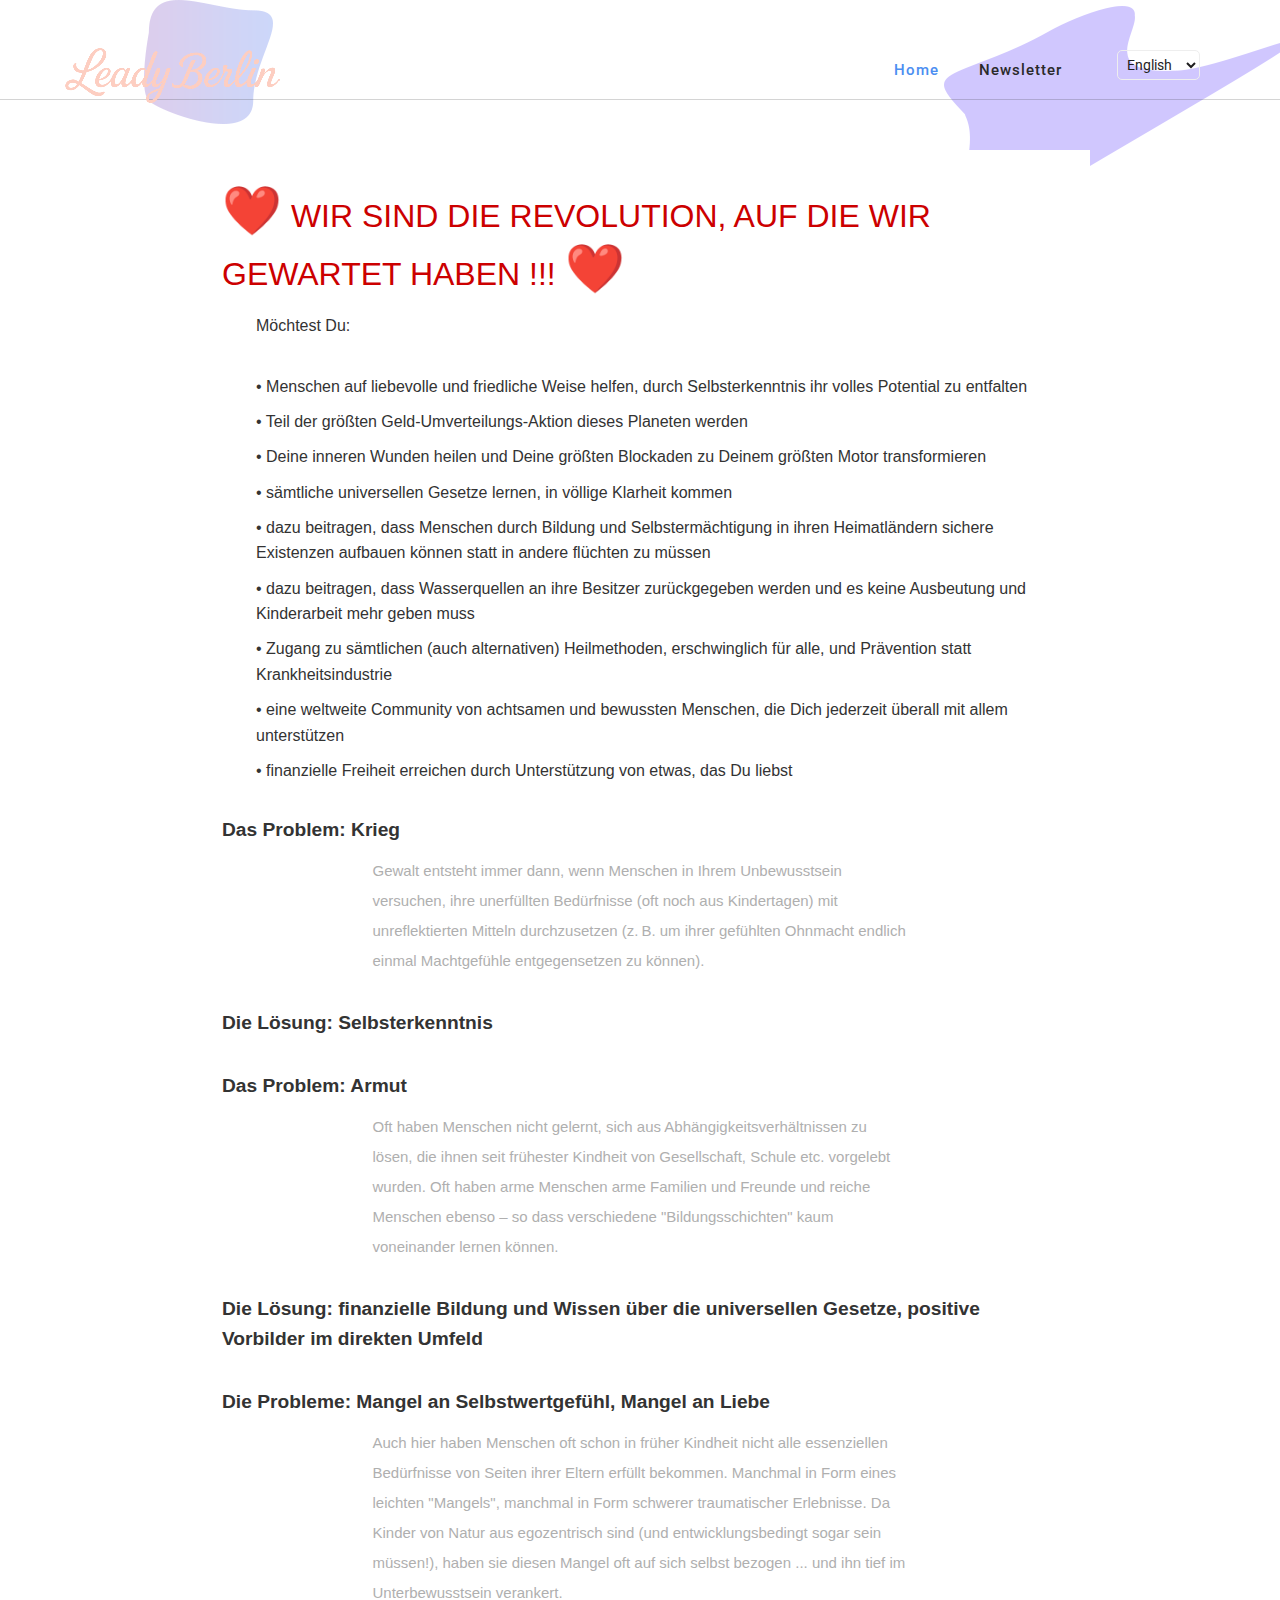
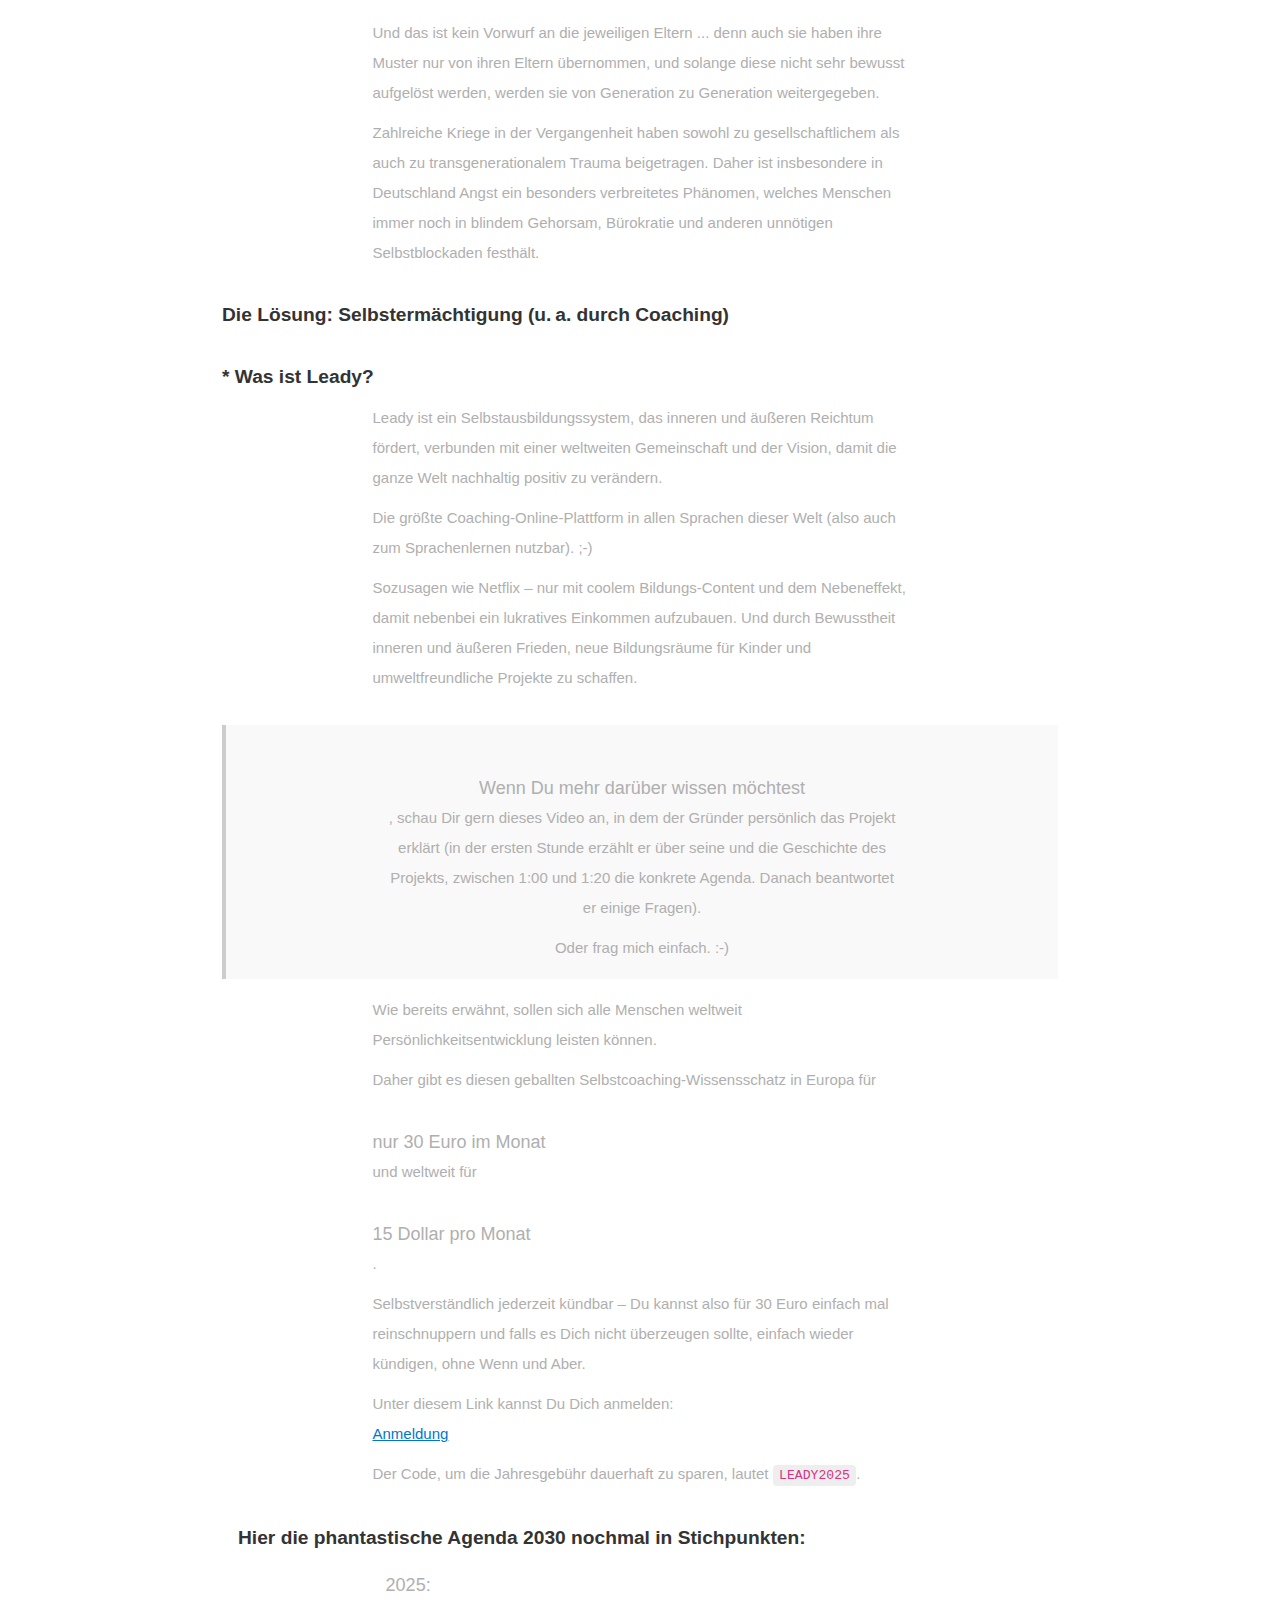
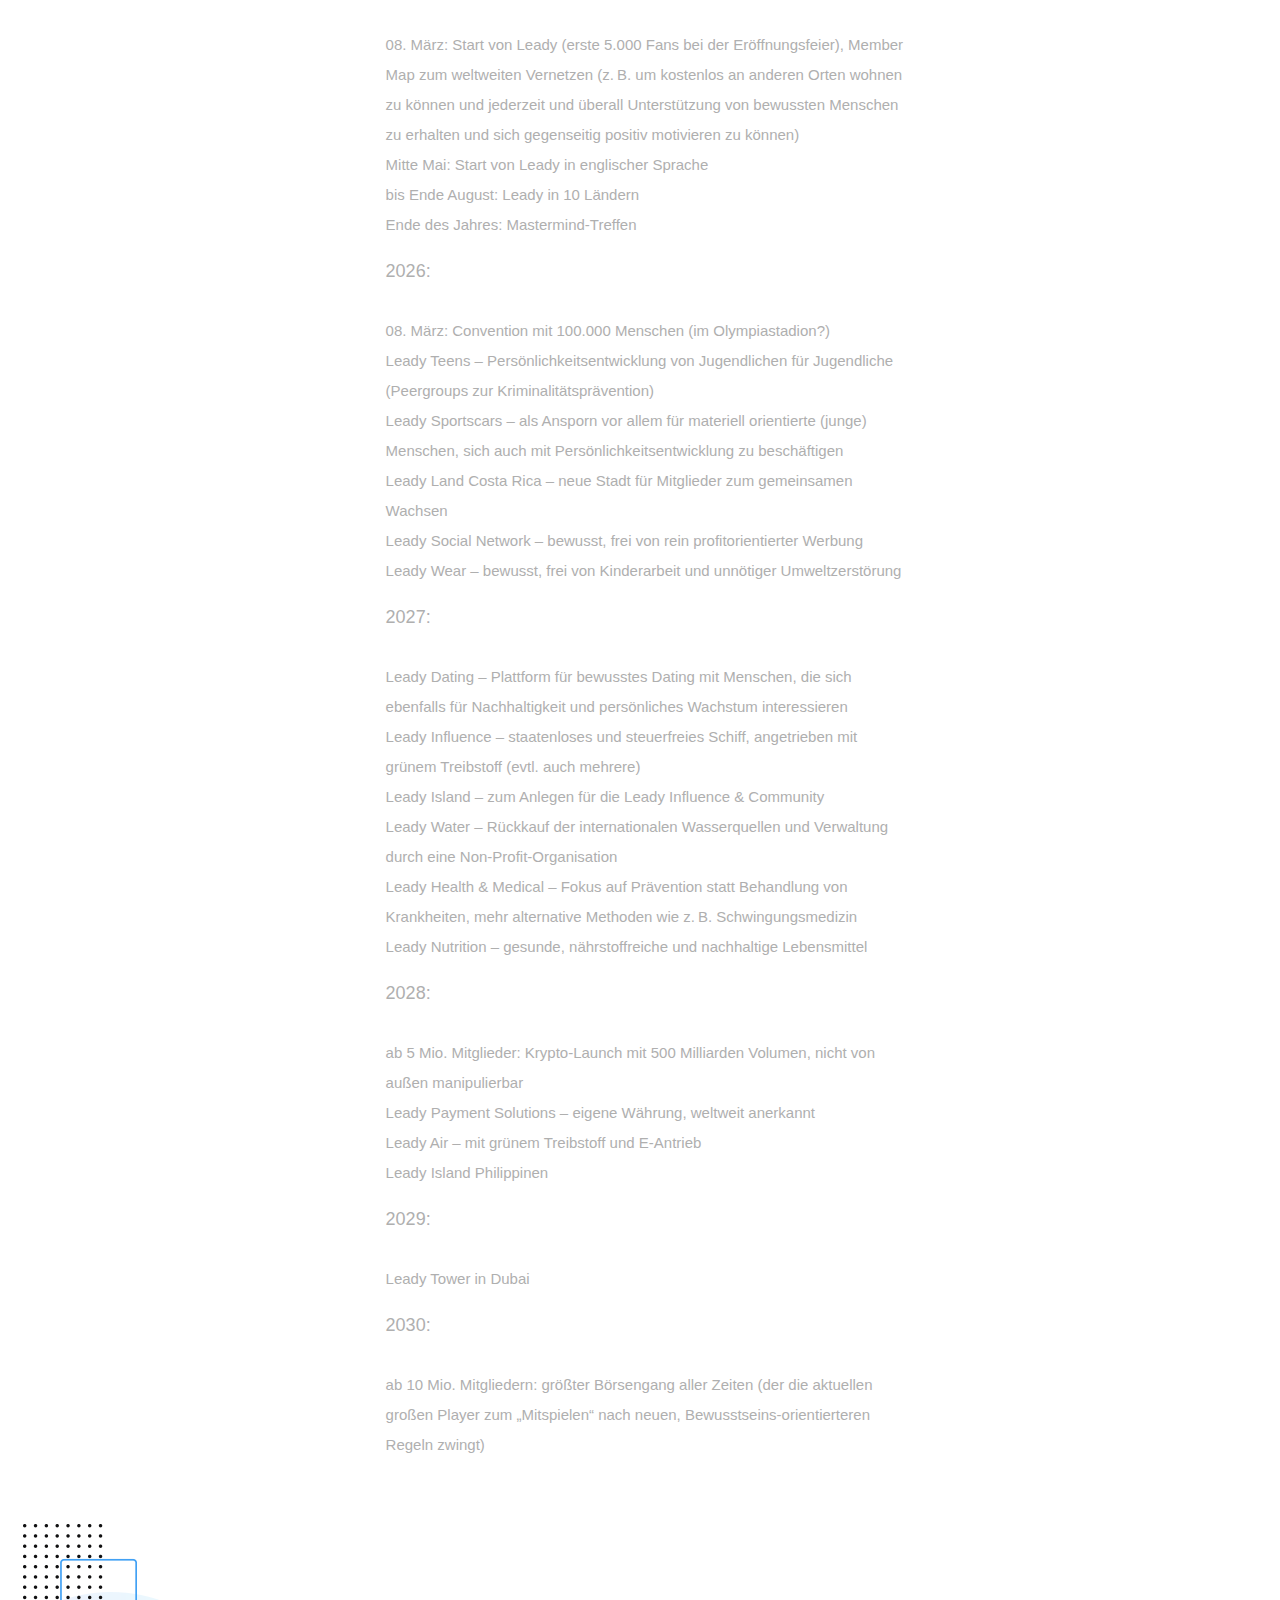
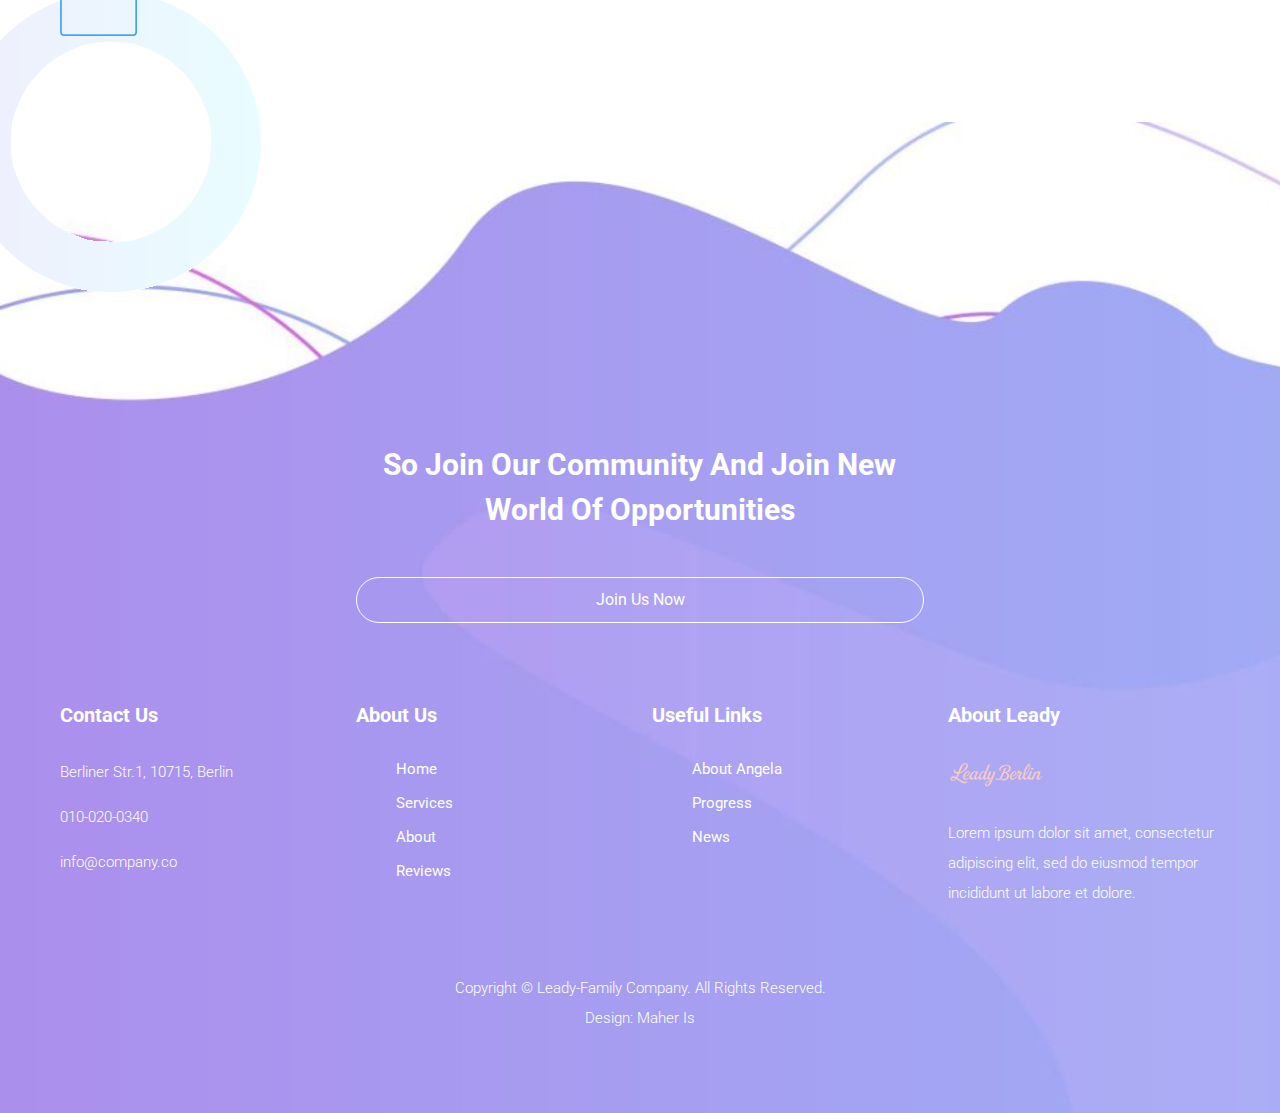
==== commit a1bd1177: "about us page" ====
--- a/aboutus.html
+++ b/aboutus.html
@@ -20,6 +20,68 @@
     <link rel="stylesheet" href="assets/css/templatemo-chain-app-dev.css">
     <link rel="stylesheet" href="assets/css/about.css">
     <link rel="stylesheet" href="assets/css/language-switcher.css">
+    <style>
+      .leady-container {
+        font-family: Arial, sans-serif !important;
+        background-color: #fff !important;
+        color: #333 !important;
+        padding: 2rem !important;
+        margin: auto !important;
+        line-height: 1.6 !important;
+        text-align: left !important;
+      }
+
+      .leady-container h1 {
+        color: #c00 !important;
+        font-size: 2em !important;
+        margin-bottom: 1rem !important;
+        text-align: left !important;
+      }
+
+      .leady-container .heart {
+        color: #c00 !important;
+        font-size: 1.5em !important;
+      }
+
+      .leady-container ul {
+        list-style-type: "• " !important;
+        padding-left: 1.5rem !important;
+        text-align: left; list-style-type: decimal; margin-left: 10px;
+      }
+
+      .leady-container strong {
+        display: block !important;
+        margin-top: 2rem !important;
+        font-size: 1.2em !important;
+      }
+
+      .leady-container .video {
+        background-color: #f9f9f9 !important;
+        padding: 1rem !important;
+        border-left: 4px solid #ccc !important;
+        margin-top: 2rem !important;
+      }
+
+      .leady-container a {
+        color: #0077cc !important;
+        text-decoration: underline !important;
+      }
+
+      .leady-container code {
+        background-color: #eee !important;
+        padding: 0.2rem 0.4rem !important;
+        border-radius: 4px !important;
+      }
+
+      .leady-container .agenda {
+        margin-top: 2rem !important;
+        padding-left: 1rem !important;
+      }
+
+      .leady-container .agenda strong {
+        margin-top: 1rem !important;
+      }
+    </style>
   </head>
 
 <body>
@@ -69,116 +131,113 @@
     </div>
   </header>
   <!-- ***** Header Area End ***** -->
-  
+
 
   <div id="aboutLeady" class="services section">
     <div class="container">
       <div class="row">
         <div class="col-lg-12 offset-lg-12">
           <div class="section-heading wow fadeInDown" data-wow-duration="1s" data-wow-delay="0.5s">
-            <h4 >❤️ WIR SIND DIE REVOLUTION, AUF DIE WIR GEWARTET HABEN !!! ❤️</h4>
-            <img src="assets/images/heading-line-dec.png" alt="">
-
-            <p>Möchtest Du ...</p>
-            <ul>
-              <li>Menschen auf liebevolle und friedliche Weise helfen, durch Selbsterkenntnis ihr volles Potential zu entfalten</li>
-              <li>Teil der größten Geld-Umverteilungs-Aktion dieses Planeten werden</li>
-              <li>Deine inneren Wunden heilen und Deine größten Blockaden zu Deinem größten Motor transformieren</li>
-              <li>s&auml;mtliche universellen Gesetze lernen, in völlige Klarheit kommen</li>
-              <li>dazu beitragen, dass Menschen durch Bildung und Selbstermächtigung in ihren Heimatländern sichere Existenzen aufbauen können statt in andere flüchten zu müssen</li>
-              <li>dazu beitragen, dass Wasserquellen an ihre Besitzer zurückgegeben werden und es keine Ausbeutung und Kinderarbeit mehr geben muss</li>
-              <li>Zugang zu sämtlichen (auch alternativen) Heilmethoden, erschwinglich für alle, und Prävention statt Krankheitsindustrie</li>
-              <li>eine weltweite Community von achtsamen und bewussten Menschen, die Dich jederzeit überall mit allem unterstützen</li>
-              <li>finanzielle Freiheit erreichen durch Unterstützung von etwas, das Du liebst</li>
-            </ul>
-
-            <h2>Das Problem: Krieg</h2>
-            <p>Gewalt entsteht immer dann, wenn Menschen in Ihrem Unbewusstsein versuchen, ihre unerfüllten Bedürfnisse (oft noch aus Kindertagen) mit unreflektierten Mitteln durchzusetzen (z.B. um ihrer gefühlten Ohnmacht endlich einmal Machtgefühle entgegensetzen zu können).</p>
-
-            <h3>Die Lösung: Selbsterkenntnis</h3>
-
-            <h2>Das Problem: Armut</h2>
-            <p>Oft haben Menschen nicht gelernt, sich aus Abhängigkeitsverhältnissen zu lösen, die ihnen seit frühester Kindheit von Gesellschaft, Schule etc. vorgelebt wurden. Oft haben arme Menschen arme Familien und Freunde und reiche Menschen ebenso - so dass verschiedene "Bildungsschichten" kaum voneinander lernen können.</p>
-
-            <h3>Die Lösung: finanzielle Bildung und Wissen über die universellen Gesetze, positive Vorbilder im direkten Umfeld</h3>
-
-            <h2>Die Probleme: Mangel an Selbstwertgefühl, Mangel an Liebe</h2>
-            <p>Auch hier haben Menschen oft schon in früher Kindheit nicht alle essentiellen Bedürfnisse von Seiten ihrer Eltern erfüllt bekommen. Manchmal in Form eines leichten "Mangels", manchmal in Form schwerer traumatischer Erlebnisse. Da Kinder von Natur aus egozentrisch sind (und entwicklungsbedingt sogar sein müssen!), haben sie diesen Mangel oft auf sich selbst bezogen ... und ihn tief im Unterbewusstsein verankert.</p>
-            <p>Und das ist kein Vorwurf an die jeweiligen Eltern ... denn auch sie haben ihre Muster nur von ihren Eltern übernommen und solange diese nicht sehr bewusst aufgelöst werden, werden sie von Generation zu Generation weitergegeben.</p>
-            <p>Zahlreiche Kriege in der Vergangenheit haben sowohl zu gesellschaftlichem als auch zu transgenerationalem Trauma beigetragen. Daher ist insbesondere in Deutschland Angst ein besonders verbreitetes Phänomen, welches Menschen immer noch in blindem Gehorsam, Bürokratie und anderen unnötigen Selbstblockaden festhält.</p>
-
-            <h3>Die Lösung: Selbstermächtigung (u.a. durch Coaching)</h3>
-
-            <h2>Was ist Leady?</h2>
-            <p><strong>Leady</strong> ist ein Selbstausbildungssystem, das inneren und äußeren Reichtum fördert, verbunden mit einer weltweiten Gemeinschaft und der Vision, damit die ganze Welt nachhaltig positiv zu verändern.</p>
-            <p>Die größte Coaching-Online-Plattform in allen Sprachen dieser Welt (also auch zum Sprachenlernen nutzbar). ;-)<br>
-              Sozusagen wie Netflix – nur mit coolem Bildungs-Content und dem Nebeneffekt, damit nebenbei ein lukratives Einkommen aufzubauen. Und durch Bewusstheit inneren und äußeren Frieden, neue Bildungsräume für Kinder und umweltfreundliche Projekte zu schaffen.</p>
-
-            <p><strong>Wenn Du mehr darüber wissen möchtest</strong>, schau Dir gern dieses Video an, in dem der Gründer persönlich das Projekt erklärt (in der ersten Stunde erzählt er über seine und die Geschichte des Projekts, zwischen 1:00 und 1:20 die konkrete Agenda. Danach beantwortet er einige Fragen).<br>
-              Oder frag mich einfach. :-)</p>
-
-            <h3>VIDEO-Einbettung</h3>
-
-            <p><strong>Wie bereits erwähnt</strong>, sollen sich alle Menschen weltweit Persönlichkeitsentwicklung leisten können.<br>
-              Daher gibt es diesen geballten Selbstcoaching-Wissensschatz in Europa für nur 30 Euro im Monat und weltweit für 15 Dollar pro Monat.</p>
-
-            <p>Selbstverständlich jederzeit kündbar – Du kannst also für 30 Euro einfach mal reinschnuppern und falls es Dich nicht überzeugen sollte, einfach wieder kündigen, ohne Wenn und Aber.</p>
-
-            <p>Unter diesem Link kannst Du Dich anmelden:<br>
-              <a href="#">Anmeldung</a></p>
-
-            <p>Der Code, um die Jahresgebühr dauerhaft zu sparen, lautet <strong>LEADY2025</strong>.</p>
-
-            <h2>Hier die phantastische Agenda 2030 nochmal in Stichpunkten:</h2>
-
-            <h3>2025:</h3>
-            <ul>
-              <li>08. März: Start von Leady (erste 5.000 Fans bei der Eröffnungsfeier), Member Map zum weltweiten Vernetzen</li>
-              <li>Mitte Mai: Start von Leady in englischer Sprache</li>
-              <li>bis Ende August: Leady in 10 Ländern</li>
-              <li>Ende des Jahres: Mastermind-Treffen</li>
-            </ul>
-
-            <h3>2026:</h3>
-            <ul>
-              <li>08. März: Convention mit 100.000 Menschen (im Olympiastadion?)</li>
-              <li>Leady Teens – Persönlichkeitsentwicklung von Jugendlichen für Jugendliche</li>
-              <li>Leady Sportscars – Ansporn für materiell orientierte Menschen</li>
-              <li>Leady Land Costa Rica – neue Stadt für Mitglieder</li>
-              <li>Leady Social Network – bewusst, werbefrei</li>
-              <li>Leady Wear – frei von Kinderarbeit und Umweltzerstörung</li>
-            </ul>
-
-            <h3>2027:</h3>
-            <ul>
-              <li>Leady Dating – Plattform für bewusstes Dating</li>
-              <li>Leady Influence – staatenloses, steuerfreies Schiff mit grünem Treibstoff</li>
-              <li>Leady Island – Anlegeplatz für Leady Influence & Community</li>
-              <li>Leady Water – Rückkauf und Verwaltung von Wasserquellen durch Non-Profit</li>
-              <li>Leady Health & Medical – Fokus auf Prävention und alternative Methoden</li>
-              <li>Leady Nutrition – gesunde, nachhaltige Lebensmittel</li>
-            </ul>
-
-            <h3>2028:</h3>
-            <ul>
-              <li>ab 5 Mio. Mitglieder: Krypto-Launch mit 500 Milliarden Volumen</li>
-              <li>Leady Payment Solutions – eigene Währung, weltweit anerkannt</li>
-              <li>Leady Air – mit grünem Treibstoff und E-Antrieb</li>
-              <li>Leady Island Philippinen</li>
-            </ul>
-
-            <h3>2029:</h3>
-            <ul>
-              <li>Leady Tower in Dubai</li>
-            </ul>
-
-            <h3>2030:</h3>
-            <ul>
-              <li>ab 10 Mio. Mitgliedern: größter Börsengang aller Zeiten (nach neuen, bewusstsein-orientierten Regeln)</li>
-            </ul>
-
-            <p><strong>Was denkst Du darüber?</strong> Was inspiriert Dich? Wo stimmst Du zu? Wo nicht? Welche Aspekte fehlen Dir?<br>
-              Lass es mich gern wissen ... ich freue mich über Deine Nachricht oder Deinen Anruf. :-)</p>
+            <div class="leady-container">
+
+              <h1><span class="heart">❤️</span> WIR SIND DIE REVOLUTION, AUF DIE WIR GEWARTET HABEN !!! <span class="heart">❤️</span></h1>
+
+              <ul style="text-align: left; list-style-type: decimal; margin-left: 10px;">
+                <li>Möchtest Du:</li> <br>
+                <li>• Menschen auf liebevolle und friedliche Weise helfen, durch Selbsterkenntnis ihr volles Potential zu entfalten</li>
+                <li>• Teil der größten Geld-Umverteilungs-Aktion dieses Planeten werden</li>
+                <li>• Deine inneren Wunden heilen und Deine größten Blockaden zu Deinem größten Motor transformieren</li>
+                <li>• s&auml;mtliche universellen Gesetze lernen, in völlige Klarheit kommen</li>
+                <li>• dazu beitragen, dass Menschen durch Bildung und Selbstermächtigung in ihren Heimatländern sichere Existenzen aufbauen können statt in andere flüchten zu müssen</li>
+                <li>• dazu beitragen, dass Wasserquellen an ihre Besitzer zurückgegeben werden und es keine Ausbeutung und Kinderarbeit mehr geben muss</li>
+                <li>• Zugang zu sämtlichen (auch alternativen) Heilmethoden, erschwinglich für alle, und Prävention statt Krankheitsindustrie</li>
+                <li>• eine weltweite Community von achtsamen und bewussten Menschen, die Dich jederzeit überall mit allem unterstützen</li>
+                <li>• finanzielle Freiheit erreichen durch Unterstützung von etwas, das Du liebst</li>
+              </ul>
+
+              <strong>Das Problem: Krieg</strong>
+              <p>Gewalt entsteht immer dann, wenn Menschen in Ihrem Unbewusstsein versuchen, ihre unerfüllten Bedürfnisse (oft noch aus Kindertagen) mit unreflektierten Mitteln durchzusetzen (z. B. um ihrer gefühlten Ohnmacht endlich einmal Machtgefühle entgegensetzen zu können).</p>
+
+              <strong>Die Lösung: Selbsterkenntnis</strong>
+
+              <strong>Das Problem: Armut</strong>
+              <p>Oft haben Menschen nicht gelernt, sich aus Abhängigkeitsverhältnissen zu lösen, die ihnen seit frühester Kindheit von Gesellschaft, Schule etc. vorgelebt wurden. Oft haben arme Menschen arme Familien und Freunde und reiche Menschen ebenso – so dass verschiedene "Bildungsschichten" kaum voneinander lernen können.</p>
+
+              <strong>Die Lösung: finanzielle Bildung und Wissen über die universellen Gesetze, positive Vorbilder im direkten Umfeld</strong>
+
+              <strong>Die Probleme: Mangel an Selbstwertgefühl, Mangel an Liebe</strong>
+              <p>Auch hier haben Menschen oft schon in früher Kindheit nicht alle essenziellen Bedürfnisse von Seiten ihrer Eltern erfüllt bekommen. Manchmal in Form eines leichten "Mangels", manchmal in Form schwerer traumatischer Erlebnisse. Da Kinder von Natur aus egozentrisch sind (und entwicklungsbedingt sogar sein müssen!), haben sie diesen Mangel oft auf sich selbst bezogen ... und ihn tief im Unterbewusstsein verankert.</p>
+              <p>Und das ist kein Vorwurf an die jeweiligen Eltern ... denn auch sie haben ihre Muster nur von ihren Eltern übernommen, und solange diese nicht sehr bewusst aufgelöst werden, werden sie von Generation zu Generation weitergegeben.</p>
+              <p>Zahlreiche Kriege in der Vergangenheit haben sowohl zu gesellschaftlichem als auch zu transgenerationalem Trauma beigetragen. Daher ist insbesondere in Deutschland Angst ein besonders verbreitetes Phänomen, welches Menschen immer noch in blindem Gehorsam, Bürokratie und anderen unnötigen Selbstblockaden festhält.</p>
+
+              <strong>Die Lösung: Selbstermächtigung (u. a. durch Coaching)</strong>
+
+              <strong>* Was ist Leady?</strong>
+              <p>Leady ist ein Selbstausbildungssystem, das inneren und äußeren Reichtum fördert, verbunden mit einer weltweiten Gemeinschaft und der Vision, damit die ganze Welt nachhaltig positiv zu verändern.</p>
+              <p>Die größte Coaching-Online-Plattform in allen Sprachen dieser Welt (also auch zum Sprachenlernen nutzbar). ;-)</p>
+              <p>Sozusagen wie Netflix – nur mit coolem Bildungs-Content und dem Nebeneffekt, damit nebenbei ein lukratives Einkommen aufzubauen. Und durch Bewusstheit inneren und äußeren Frieden, neue Bildungsräume für Kinder und umweltfreundliche Projekte zu schaffen.</p>
+
+              <div class="video">
+                <p><strong>Wenn Du mehr darüber wissen möchtest</strong>, schau Dir gern dieses Video an, in dem der Gründer persönlich das Projekt erklärt (in der ersten Stunde erzählt er über seine und die Geschichte des Projekts, zwischen 1:00 und 1:20 die konkrete Agenda. Danach beantwortet er einige Fragen).</p>
+                <p>Oder frag mich einfach. :-)</p>
+              </div>
+
+              <p>Wie bereits erwähnt, sollen sich alle Menschen weltweit Persönlichkeitsentwicklung leisten können.</p>
+              <p>Daher gibt es diesen geballten Selbstcoaching-Wissensschatz in Europa für <strong>nur 30 Euro im Monat</strong> und weltweit für <strong>15 Dollar pro Monat</strong>.</p>
+
+              <p>Selbstverständlich jederzeit kündbar – Du kannst also für 30 Euro einfach mal reinschnuppern und falls es Dich nicht überzeugen sollte, einfach wieder kündigen, ohne Wenn und Aber.</p>
+
+              <p>Unter diesem Link kannst Du Dich anmelden:<br>
+                <a href="#">Anmeldung</a>
+              </p>
+
+              <p>Der Code, um die Jahresgebühr dauerhaft zu sparen, lautet <code>LEADY2025</code>.</p>
+
+              <div class="agenda">
+                <strong>Hier die phantastische Agenda 2030 nochmal in Stichpunkten:</strong>
+
+                <p><strong>2025:</strong><br>
+                  08. März: Start von Leady (erste 5.000 Fans bei der Eröffnungsfeier), Member Map zum weltweiten Vernetzen (z. B. um kostenlos an anderen Orten wohnen zu können und jederzeit und überall Unterstützung von bewussten Menschen zu erhalten und sich gegenseitig positiv motivieren zu können)<br>
+                  Mitte Mai: Start von Leady in englischer Sprache<br>
+                  bis Ende August: Leady in 10 Ländern<br>
+                  Ende des Jahres: Mastermind-Treffen
+                </p>
+
+                <p><strong>2026:</strong><br>
+                  08. März: Convention mit 100.000 Menschen (im Olympiastadion?)<br>
+                  Leady Teens – Persönlichkeitsentwicklung von Jugendlichen für Jugendliche (Peergroups zur Kriminalitätsprävention)<br>
+                  Leady Sportscars – als Ansporn vor allem für materiell orientierte (junge) Menschen, sich auch mit Persönlichkeitsentwicklung zu beschäftigen<br>
+                  Leady Land Costa Rica – neue Stadt für Mitglieder zum gemeinsamen Wachsen<br>
+                  Leady Social Network – bewusst, frei von rein profitorientierter Werbung<br>
+                  Leady Wear – bewusst, frei von Kinderarbeit und unnötiger Umweltzerstörung
+                </p>
+
+                <p><strong>2027:</strong><br>
+                  Leady Dating – Plattform für bewusstes Dating mit Menschen, die sich ebenfalls für Nachhaltigkeit und persönliches Wachstum interessieren<br>
+                  Leady Influence – staatenloses und steuerfreies Schiff, angetrieben mit grünem Treibstoff (evtl. auch mehrere)<br>
+                  Leady Island – zum Anlegen für die Leady Influence & Community<br>
+                  Leady Water – Rückkauf der internationalen Wasserquellen und Verwaltung durch eine Non-Profit-Organisation<br>
+                  Leady Health & Medical – Fokus auf Prävention statt Behandlung von Krankheiten, mehr alternative Methoden wie z. B. Schwingungsmedizin<br>
+                  Leady Nutrition – gesunde, nährstoffreiche und nachhaltige Lebensmittel
+                </p>
+
+                <p><strong>2028:</strong><br>
+                  ab 5 Mio. Mitglieder: Krypto-Launch mit 500 Milliarden Volumen, nicht von außen manipulierbar<br>
+                  Leady Payment Solutions – eigene Währung, weltweit anerkannt<br>
+                  Leady Air – mit grünem Treibstoff und E-Antrieb<br>
+                  Leady Island Philippinen
+                </p>
+
+                <p><strong>2029:</strong><br>
+                  Leady Tower in Dubai
+                </p>
+
+                <p><strong>2030:</strong><br>
+                  ab 10 Mio. Mitgliedern: größter Börsengang aller Zeiten (der die aktuellen großen Player zum „Mitspielen“ nach neuen, Bewusstseins-orientierteren Regeln zwingt)
+                </p>
+              </div>
+
+            </div>
 
           </div>
         </div>
--- a/assets/css/templatemo-chain-app-dev.css
+++ b/assets/css/templatemo-chain-app-dev.css
@@ -43,6 +43,68 @@
   outline: 0;
 }
 
+
+.leady-container {
+  font-family: Arial, sans-serif !important;
+  background-color: #fff !important;
+  color: #333 !important;
+  padding: 2rem !important;
+  max-width: 900px;
+  margin: auto !important;
+  line-height: 1.6 !important;
+  text-align: left !important;
+}
+
+.leady-container h1 {
+  color: #c00 !important;
+  font-size: 2em !important;
+  margin-bottom: 1rem !important;
+  text-align: left !important;
+}
+
+.leady-container .heart {
+  color: #c00 !important;
+  font-size: 1.5em !important;
+}
+
+.leady-container ul {
+  list-style-type: "• " !important;
+  padding-left: 1.5rem !important;
+}
+
+.leady-container strong {
+  display: block !important;
+  margin-top: 2rem !important;
+  font-size: 1.2em !important;
+}
+
+.leady-container .video {
+  background-color: #f9f9f9 !important;
+  padding: 1rem !important;
+  border-left: 4px solid #ccc !important;
+  margin-top: 2rem !important;
+}
+
+.leady-container a {
+  color: #0077cc !important;
+  text-decoration: underline !important;
+}
+
+.leady-container code {
+  background-color: #eee !important;
+  padding: 0.2rem 0.4rem !important;
+  border-radius: 4px !important;
+}
+
+.leady-container .agenda {
+  margin-top: 2rem !important;
+  padding-left: 1rem !important;
+}
+
+.leady-container .agenda strong {
+  margin-top: 1rem !important;
+}
+
 .financial-question {
   color: #ffffff;
   text-shadow: 0px 1px 3px rgba(0, 0, 0, 0.3);
